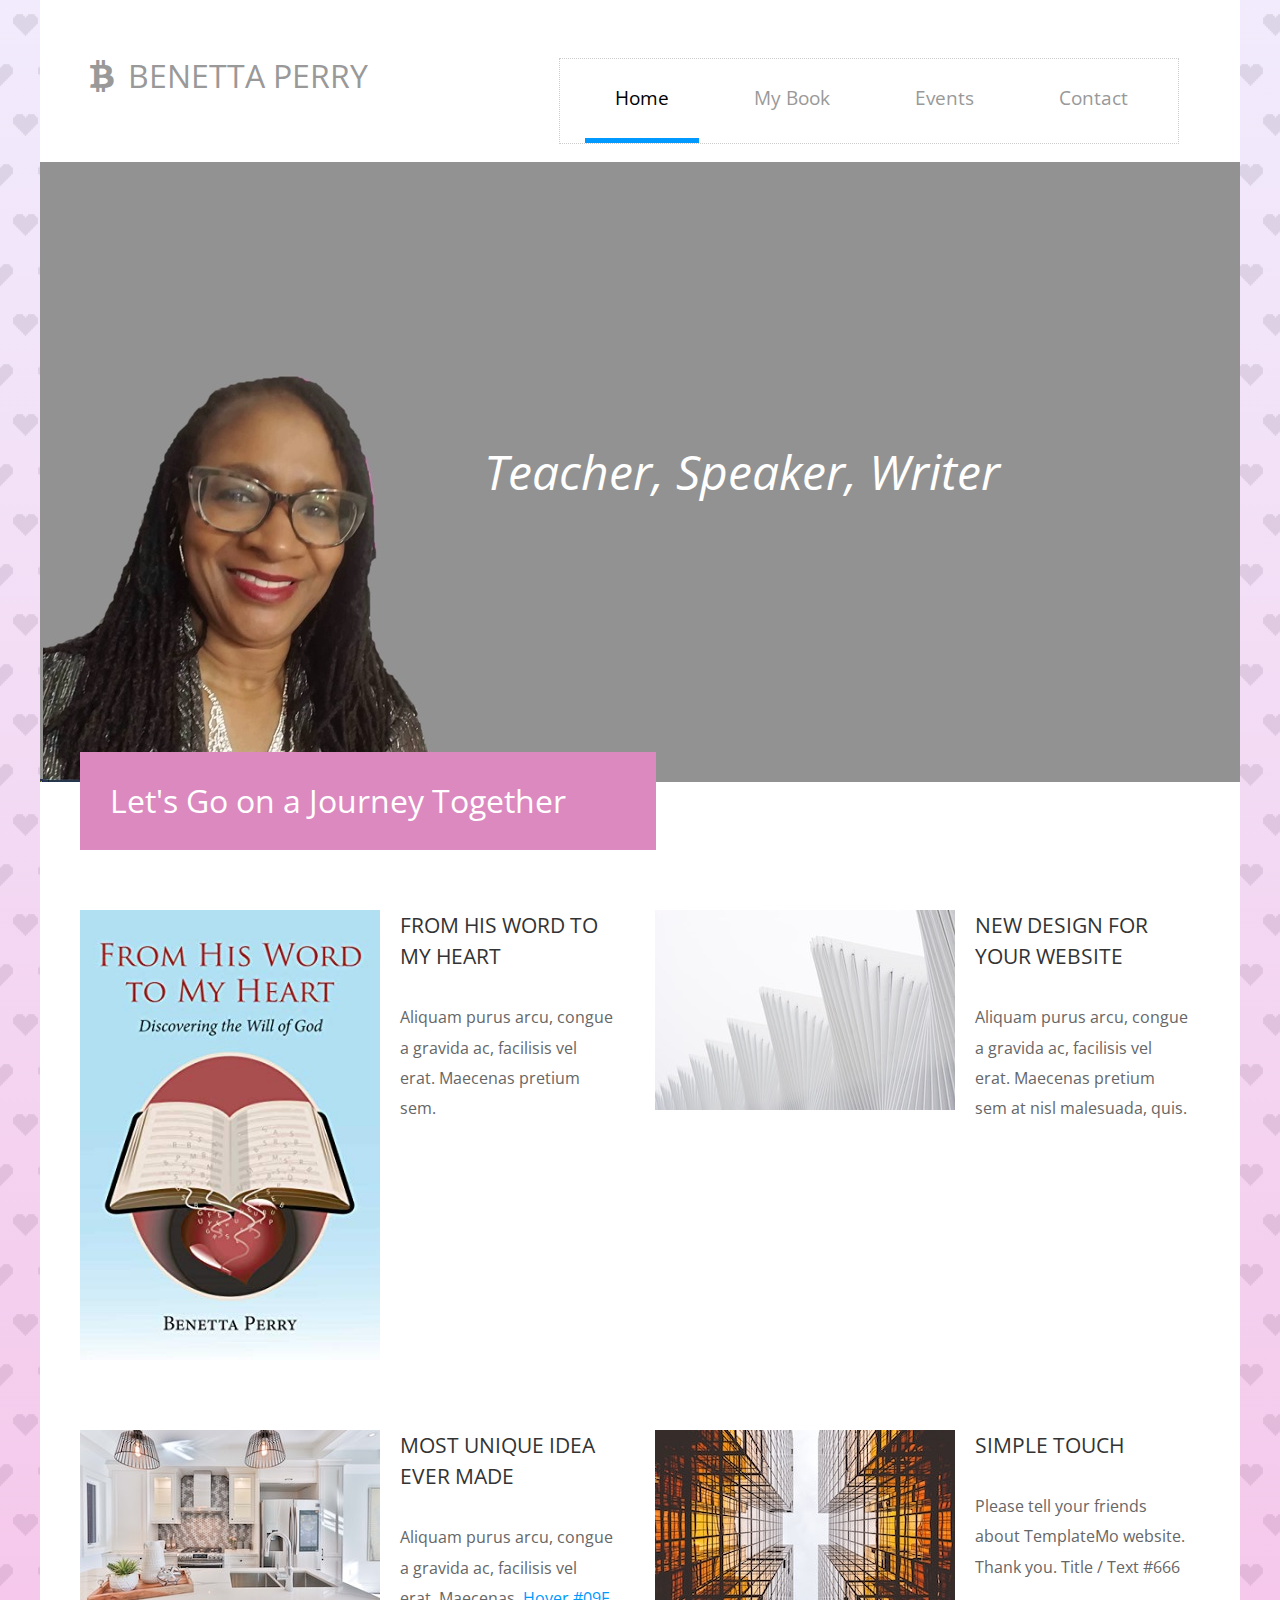
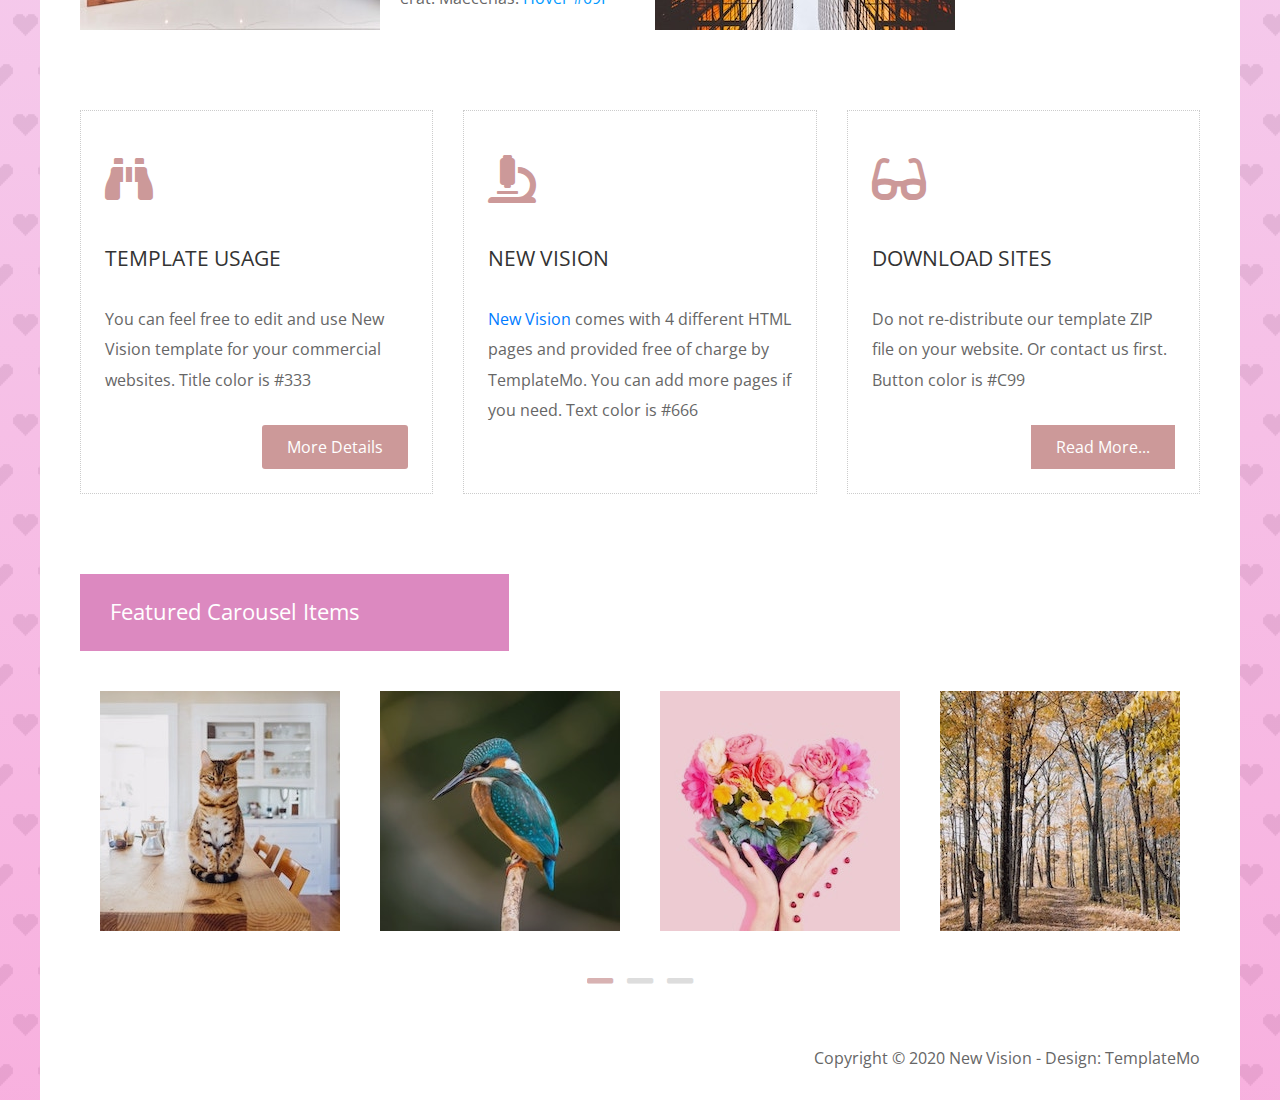
==== index.html @ 90dc1732 "major site overhaul" ====
<!DOCTYPE html>
<html lang="en">
<head>
    <meta charset="UTF-8">
    <meta name="viewport" content="width=device-width, initial-scale=1.0">
    <meta http-equiv="X-UA-Compatible" content="ie=edge">
    
    <title>Benetta Perry </title>
    
    <link href="https://fonts.googleapis.com/css?family=Open+Sans:400,800" rel="stylesheet" /> <!-- https://fonts.google.com/specimen/Open+Sans?selection.family=Open+Sans -->
    <link href="css/all.min.css" rel="stylesheet" /> <!-- https://fontawesome.com/ -->
    <link href="slick/slick.css" rel="stylesheet" /> <!-- https://kenwheeler.github.io/slick/ -->
    <link href="slick/slick-theme.css" rel="stylesheet" />
	<link href="css/bootstrap.min.css" rel="stylesheet" /> <!-- https://getbootstrap.com -->
    <link href="css/templatemo-new-vision.css" rel="stylesheet" />
    <link href="css/styles.css" rel="stylesheet" />
<!--

New Vision Template

https://templatemo.com/tm-542-new-vision

-->
</head>
<body>
    <!-- Page Header -->
    <div class="container-fluid">
        <div class="tm-site-header">
            <div class="row">
                <div class="col-12 tm-site-header-col">
                    <div class="tm-site-header-left">
                        <i class="fab fa-btc fa-2x tm-site-icon"></i>
                        <h1 class="tm-site-name">Benetta Perry</h1>
                    </div>
                    <div class="tm-site-header-right tm-menu-container-outer">
                        
                        <!--Navbar-->
                        <nav class="navbar navbar-expand-lg">
                        
                          <!-- Collapse button -->
                          <button class="navbar-toggler toggler-example" type="button" data-toggle="collapse" data-target="#navbarSupportedContent1"
                            aria-controls="navbarSupportedContent1" aria-expanded="false" aria-label="Toggle navigation"><span class="dark-blue-text"><i
                                class="fas fa-bars fa-1x"></i></span></button>
                        
                          <!-- Collapsible content -->
                          <div class="collapse navbar-collapse tm-nav" id="navbarSupportedContent1">
                        
                            <!-- Links -->
                            <ul class="navbar-nav mr-auto">
                              <li class="nav-item active">
                                <a class="nav-link tm-nav-link" href="#">Home <span class="sr-only">(current)</span></a>
                              </li>
                              <li class="nav-item">
                                <a class="nav-link tm-nav-link" href="company.html">My Book</a>
                              </li>
                              <li class="nav-item">
                                <a class="nav-link tm-nav-link" href="services.html">Events</a>
                              </li>
                              <li class="nav-item">
                                <a class="nav-link tm-nav-link" href="contact.html">Contact</a>
                              </li>
                            </ul>
                            <!-- Links -->
                        
                          </div>
                          <!-- Collapsible content -->
                        
                        </nav>
                        <!--/.Navbar-->
                    </div>
                </div>
            </div>
        </div>
        
        <div class="row">
            <div class="col-12">
                <div class="tm-main-bg hero">
                    <span class="hero-text">
                        Teacher, Speaker, Writer</span></div>        
            </div>
        </div>
        
        <!-- Main -->
        <main>
            <!-- Welcome section -->
            <section class="tm-welcome">
                <div class="row">
                    <div class="col-12">
                        <h2 class="tm-section-header tm-header-floating">Let's Go on a Journey Together</h2>         
                    </div>
                </div>
                
                <div class="row tm-welcome-row">
                    <article class="col-lg-6 tm-media">
                        <img src="BPbookImage.jpg" alt="Welcome image" class="img-fluid tm-media-img" />
                        <div class="tm-media-body">
                            <a href="#" class="tm-article-link"><h3 class="tm-article-title text-uppercase">
                                From His Word to My Heart</h3></a>
                            <p>Aliquam purus arcu, congue a gravida ac, facilisis vel erat. Maecenas pretium sem.</p>
                        </div>
                    </article>
                    <article class="col-lg-6 tm-media">
                        <img src="img/img-3x2-02.jpg" alt="Welcome image" class="img-fluid tm-media-img" />
                        <div class="tm-media-body">
                            <a href="#" class="tm-article-link"><h3 class="tm-article-title text-uppercase">New Design for your website</h3></a>
                            <p>Aliquam purus arcu, congue a gravida ac, facilisis vel erat. Maecenas pretium sem at nisl malesuada, quis.</p>
                        </div>
                    </article>
                    <article class="col-lg-6 tm-media">
                        <img src="img/img-3x2-03.jpg" alt="Welcome image" class="img-fluid tm-media-img" />
                        <div class="tm-media-body">
                            <a href="#" class="tm-article-link"><h3 class="tm-article-title text-uppercase">Most unique idea ever made</h3></a>
                            <p>Aliquam purus arcu, congue a gravida ac, facilisis vel erat. Maecenas. <span class="tm-hover-color">Hover #09F</span></p>
                        </div>
                    </article>
                    <article class="col-lg-6 tm-media">
                        <img src="img/img-3x2-04.jpg" alt="Welcome image" class="img-fluid tm-media-img" />
                        <div class="tm-media-body">
                            <a href="#" class="tm-article-link"><h3 class="tm-article-title text-uppercase">Simple touch</h3></a>
                            <p>Please tell your friends about TemplateMo website. Thank you. Title / Text #666</p>
                        </div>
                    </article>
                </div>
                
                <div class="row tm-welcome-row-2">
                    <div class="col-lg-4 tm-dotted-box-container">
                        <article class="tm-dotted-box">
                            <i class="fas fa-3x fa-binoculars tm-article-icon"></i>
                            <h3 class="tm-article-title">Template Usage</h3>
                            <p class="tm-article-text">You can feel free to edit and use New Vision template for your commercial websites. Title color is #333</p>
                            <a class="tm-btn tm-btn-rounded tm-article-link" href="#">More Details</a>
                        </article>    
                    </div>
                    <div class="col-lg-4 tm-dotted-box-container">
                        <article class="tm-dotted-box">
                            <i class="fas fa-3x fa-microscope tm-article-icon"></i>
                            <h3 class="tm-article-title">New Vision</h3>
                            <p class="tm-article-text"><a rel="nofollow" target="_parent" href="https://templatemo.com/tm-542-new-vision">New Vision</a> comes with 4 different HTML pages and provided free of charge by TemplateMo. You can add more pages if you need. Text color is #666</p>
                        </article>    
                    </div>
                    <div class="col-lg-4 tm-dotted-box-container">
                        <article class="tm-dotted-box">
                            <i class="fas fa-3x fa-glasses tm-article-icon"></i>
                            <h3 class="tm-article-title">Download Sites</h3>
                            <p class="tm-article-text">Do not re-distribute our template ZIP file on your website. Or contact us first. Button color is #C99</p>
                            <a class="tm-btn tm-article-link" href="#">Read More...</a>
                        </article>
                    </div>
                </div>
            </section>
            
            <!-- Featured -->
            <section class="tm-featured">
                <div class="row">
                    <div class="col-12">
                        <h2 class="tm-section-header tm-section-header-small">Featured Carousel Items</h2>        
                    </div>
                </div>
                
                <!-- Carousel -->
                <div class="grid tm-carousel">
                    <figure class="effect-honey">
                        <img src="img/gallery-item-01.jpg" alt="Featured Item">
                        <figcaption>
                            <h4><i><span>Best</span> HTML Template</i></h4>
                        </figcaption>
                    </figure>
                    <figure class="effect-honey">
                        <img src="img/gallery-item-02.jpg" alt="Featured Item">
                        <figcaption>
                            <h4><i><span>Top</span> CSS Theme</i></h4>
                        </figcaption>
                    </figure>
                    <figure class="effect-honey">
                        <img src="img/gallery-item-03.jpg" alt="Featured Item">
                        <figcaption>
                            <h4><i><span>Best</span> HTML Template</i></h4>
                        </figcaption>
                    </figure>
                    <figure class="effect-honey">
                        <img src="img/gallery-item-04.jpg" alt="Featured Item">
                        <figcaption>
                            <h4><i><span>Great</span> Web Theme</i></h4>
                        </figcaption>
                    </figure>
                    <figure class="effect-honey">
                        <img src="img/gallery-item-05.jpg" alt="Featured Item">
                        <figcaption>
                            <h4><i><span>Best</span> HTML Collection</i></h4>
                        </figcaption>
                    </figure>
                    <figure class="effect-honey">
                        <img src="img/gallery-item-06.jpg" alt="Featured Item">
                        <figcaption>
                            <h4><i><span>Max</span> CSS Layout</i></h4>
                        </figcaption>
                    </figure>
                    <figure class="effect-honey">
                        <img src="img/gallery-item-07.jpg" alt="Featured Item">
                        <figcaption>
                            <h4><i><span>Best</span> HTML Layout</i></h4>
                        </figcaption>
                    </figure>
                    <figure class="effect-honey">
                        <img src="img/gallery-item-08.jpg" alt="Featured Item">
                        <figcaption>
                            <h4><i><span>Best</span> CSS Template</i></h4>
                        </figcaption>
                    </figure>
                </div>
            </section>
            
            <footer>
                Copyright &copy; 2020 New Vision - Design: <a href="https://templatemo.com">TemplateMo</a>
            </footer>
            
        </main>
    </div>
    <script src="js/jquery-3.4.1.min.js"></script>
    <script src="slick/slick.min.js"></script>
    <script src="js/bootstrap.min.js"></script>
    <script src="js/templatemo-script.js"></script>
</body>
</html>
---- css/templatemo-new-vision.css ----
/*

New Vision Template

https://templatemo.com/tm-542-new-vision



    COLORS
    
    Title: #333 (Dark Gray)
    Text: #666 (Gray)
    Hover: #09F (Blue)
    Button: #C99 (Pink)
    
*/

ul, h1, h2, h3, h4, p, figure {
    padding: 0;
    margin: 0;
}

body {
  font-family: 'Open Sans', Arial, sans-serif;
  font-size: 16px;
  background: linear-gradient(rgba(120, 63, 232, 0.1), rgba(234, 30, 162, 0.35)), url(pixel-heart.png);
  overflow-x: hidden;
}

a { 
    transition: all 0.3s ease; 
    text-decoration: none;
}

a:hover { text-decoration: none; }
button:focus { outline: none; }

h1, h2, h3 {
    color: #333;
    font-weight: 400;
}

p {
    color: #666;
    line-height: 1.9;
}

.tm-color-primary { color: #09F; }

.navbar-toggler {
    padding: 10px 15px;
    border-color: #d4d4d4;
}

.container-fluid {
    max-width: 1200px;
    background-color: white;
    padding-left: 40px;
    padding-right: 40px;
}

@media (max-width: 992px) {
    .container-fluid {
        padding-left: 15px;
        padding-right: 15px;
    }
}

.tm-site-header { padding-top: 50px; }

@media (max-width: 992px) {
    .tm-site-header {
        padding-top: 30px;
        padding-bottom: 30px;
    }
}

.tm-site-header-col {
    display: flex;
    justify-content: space-between;
}

.tm-site-icon { padding: 10px; color: #999; }

.tm-site-name {
    display: inline-block;
    text-transform: uppercase;
    font-size: 2rem;
    color: #999;
}

.tm-main-bg {
    background: url(mompic4.jpg);
    background-color: #808080db;
    background-repeat: no-repeat;
    background-position: left bottom;
    height: 800px;
    min-height: 500px;
    margin-left: -40px;
    margin-right: -40px;
}

.tm-about-bg { background-image: url(../img/new-vision-02.jpg); }
.tm-services-bg { background-image: url(../img/new-vision-03.jpg); }
.tm-contact-bg { background-image: url(../img/new-vision-04.jpg); }

@media (max-width: 992px) {
    .tm-contact-bg { background-position: 80% top; }
}

nav > ul > li { list-style: none; }

.tm-nav {
    border: 1px dotted #ccc;
    margin: 0 5px 10px;
}

.tm-nav > ul {
    display: flex;
    flex-direction: row;
    padding-right: 20px;
}

@media (max-width: 992px) {
    .tm-nav > ul {
        flex-direction: column;
        padding-right: 0;
    }
}

.tm-nav-link {
    font-size: 1.2rem;
    text-decoration: none;
    color: #999;
    display: inline-block;
    padding: 25px 30px;
    margin-left: 25px;
    border-bottom: 5px solid transparent;
}

@media (min-width: 1080px) {
    .navbar-expand-lg .navbar-nav .nav-link {
        padding-right: 30px;
        padding-left: 30px;
    }    
}

.nav-item .tm-nav-link:hover,
.nav-item.active .tm-nav-link {
    color: #000;
    border-bottom: 5px solid #09F;
    border-left: none;
}

@media (max-width: 992px) {
    .navbar-nav .tm-nav-link {
        margin-left: 0;
        margin-bottom: 10px;
        width: 100%;
        display: block;
        padding: 10px 20px;
    }
    
    .nav-item .tm-nav-link {
        border-left: 5px solid transparent;
        border-bottom: none;
    }
    
    .nav-item .tm-nav-link:hover, 
    .nav-item.active .tm-nav-link {
        border-left: 5px solid #09F;
        border-bottom: none;
    }
}

.tm-mobile-menu { display: none; }

.tm-mobile-menu.active.focus, 
.tm-mobile-menu.active:focus,
.tm-mobile-menu.focus, 
.tm-mobile-menu:active.focus, 
.tm-mobile-menu:active:focus, 
.tm-mobile-menu:focus {
  outline: none;
  box-shadow: none;
  background-color: white;
}

.tm-menu-container-outer {
    display: flex;
    justify-content: flex-end;
}

.tm-menu-container {
    display: inline-block;
    margin-right: -20px;
}

@media (max-width: 992px) {
    .tm-menu-container {
        position: absolute;
        right: 30px;
        top: 0;
    }
    
    .tm-mobile-menu {
        display: block;
        padding: 10px 15px;
        border-radius: 3px;
        background-color: transparent;
    }
    
    .tm-nav {
        height: 0;
        transition: all 0.3s ease;
        position: absolute;
        right: 0;
        top: 44px;
        z-index: 1000;
        background-color: white;
        margin: 0;
        min-width: 180px;
    }
    
    .tm-nav.show { height: auto; }
    
    #navbarSupportedContent1 {
        position: absolute;
        top: 50px;
        right: 0px;
        z-index: 1000;
        background-color: white;
    }
}

.tm-section-header {
    display: inline-block;
    background-color: rgb(220, 137, 192);
    color: white;
    padding: 30px 90px 30px 30px;
    margin: 0;
}

@media (max-width: 500px) {
    .tm-section-header { padding: 20px; }
}

.tm-section-header-small {
    font-size: 1.4rem;
    padding: 25px 150px 25px 30px;
}

.tm-header-floating {
    position: absolute;
    z-index: 100;
    top: -30px;
}

.tm-welcome-row {
    margin-top: 128px;
    margin-bottom: 10px;
}

.tm-welcome-row-2 { margin-bottom: 45px; }

.tm-article-link:hover .tm-article-title { color: #09F; }
.tm-hover-color { color: #09F; }

.tm-article-title {
    margin-bottom: 30px;
    transition: all 0.3s ease;
}

.tm-media {
    display: flex;
    align-items: flex-start;
    margin-bottom: 70px;
}

.tm-media-v-center { align-items: center; }

.tm-media-img {
    margin-right: 20px;
    width: 55%;
    max-width: 300px;
}

.tm-media-body {
    margin-right: 10px;
    width: 45%;
}

@media (max-width: 992px) {
    .tm-media-body { width: auto; }
}

@media (max-width: 480px) {
    .tm-media { flex-direction: column; }
    .tm-media-img { width: auto; }
    
    .tm-media-body {
        max-width: 300px;
        margin-right: 0;
        margin-top: 20px;
    }
}

.tm-dotted-box-container { margin-bottom: 35px; }

.tm-dotted-box {
    display: flex;
    flex-direction: column;
    border: 1px dotted #ccc;
    padding: 24px;
    height: 100%;
}

.tm-article-icon {
    color: #C99;
    margin-top: 20px;
    margin-bottom: 40px;
}

.tm-article-title {
    font-size: 1.3rem;
    text-transform: uppercase;
    line-height: 1.5;
}

.tm-article-title,
.tm-article-text {
    margin-bottom: 30px;
}

.tm-article-link { align-self: flex-end; }

.tm-btn {
    background-color: #C99;
    color: white;
    padding: 10px 25px;
}

.tm-btn:hover,
.tm-btn:focus {
    background-color: #924141;
    text-decoration: none;
    color: white;
}

.tm-btn-rounded { border-radius: 3px; }

.tm-carousel {
    padding-top: 40px;
    padding-bottom: 35px;
    margin-left: auto;
    margin-right: auto;
}

@media (max-width: 992px) {
    .tm-carousel { max-width: 800px; }
}

@media (max-width: 420px) {
    .tm-carousel { max-width: 240px; }
}

.tm-featured { margin-bottom: 50px; }
.slick-dots li { width: 30px; }
.slick-dots li button { width: 30px; }

.slick-dots li button:before {
    font-family: "Font Awesome 5 Free";
    font-size: 30px;
    font-weight: 900;
    content: "\f068";
    color: #ddd;
    opacity: 1;
    width: 30px;
    transition: all 0.3s ease;
}

.slick-dots li button:hover:before, 
.slick-dots li button:focus:before,
.slick-dots li.slick-active button:before {
    color: #C99;
}

footer {
    color: #666;
    padding-top: 30px;
    padding-bottom: 30px;
    text-align: right;
}

footer a { color: #666; }

footer a:hover {
    color: #09F;
    text-decoration: none;
}

/* Hover Effect */
/* Common style */
.grid figure {
  position: relative;
  float: left;
  overflow: hidden;
  margin-left: 20px;
  margin-right: 20px;
  background: #3085a3;
  text-align: center;
  cursor: pointer;
}

@media (max-width: 768px) {
    .grid figure {
        margin-left: 10px;
        margin-right: 10px;
    }
}

.grid figure img {
  position: relative;
  display: block;
  min-height: 100%;
  max-width: 100%;
  opacity: 0.8;
}

.grid figure figcaption {
  padding: 2em;
  color: #fff;
  text-transform: uppercase;
  font-size: 1.25em;
  -webkit-backface-visibility: hidden;
  backface-visibility: hidden;
}

.grid figure figcaption::before,
.grid figure figcaption::after {
  pointer-events: none;
}

.grid figure figcaption,
.grid figure figcaption > a {
  position: absolute;
  top: 0;
  left: 0;
  width: 100%;
  height: 100%;
}

/* Anchor will cover the whole item by default */
/* For some effects it will show as a button */
.grid figure figcaption > a {
  z-index: 1000;
  text-indent: 200%;
  white-space: nowrap;
  font-size: 0;
  opacity: 0;
}

.grid figure h4 {
  word-spacing: -0.15em;
  font-weight: 300;
}

.grid figure h4 span { font-weight: 800; }

.grid figure h4,
.grid figure p {
  margin: 10px 0 0;
}

.grid figure p {
  letter-spacing: 1px;
  font-size: 68.5%;
}

/*---------------*/
/***** Honey *****/
/*---------------*/

figure.effect-honey {
  background: #4a3753;
  max-width: 240px;
}

figure.effect-honey img {
  opacity: 0.9;
  -webkit-transition: opacity 0.35s;
  transition: opacity 0.35s;
}

figure.effect-honey:hover img { opacity: 0.5; }

figure.effect-honey figcaption::before {
  position: absolute;
  bottom: 0;
  left: 0;
  width: 100%;
  height: 10px;
  background: #3496d8;
  content: "";
  -webkit-transform: translate3d(0, 10px, 0);
  transform: translate3d(0, 10px, 0);
}

figure.effect-honey h4 {
  position: absolute;
  bottom: 0;
  left: 0;
  padding: 1em 1.5em;
  width: 100%;
  text-align: left;
  -webkit-transform: translate3d(0, -30px, 0);
  transform: translate3d(0, -30px, 0);
}

figure.effect-honey h4 i {
  font-style: normal;
  opacity: 0;
  -webkit-transition: opacity 0.35s, -webkit-transform 0.35s;
  transition: opacity 0.35s, transform 0.35s;
  -webkit-transform: translate3d(0, -30px, 0);
  transform: translate3d(0, -30px, 0);
}

figure.effect-honey figcaption::before,
figure.effect-honey h4 {
  -webkit-transition: -webkit-transform 0.35s;
  transition: transform 0.35s;
}

figure.effect-honey:hover figcaption::before,
figure.effect-honey:hover h4,
figure.effect-honey:hover h4 i {
  opacity: 1;
  -webkit-transform: translate3d(0, 0, 0);
  transform: translate3d(0, 0, 0);
}

/* Our Company */
.tm-about { max-width: 975px; }

.tm-about-icon {
    color: #09F;
    min-width: 235px;
    display: flex;
    justify-content: center;
}

@media (max-width: 600px) {
    .tm-about-icon {
        padding-bottom: 50px;
        margin-left: auto;
        margin-right: auto;
        min-width: 160px;
    }
}

.tm-about-1 {
    padding: 30px;
    max-width: 540px;
}

/*---------------*/
/***** Zoe *****/
/*---------------*/

.grid figure.effect-zoe { background: transparent; }

figure.effect-zoe figcaption {
	top: auto;
	bottom: 0;
	padding: 15px 15px 0;
	height: 5em;
	background: rgba(255,255,255,0.7);
	color: #3c4a50;
	-webkit-transition: -webkit-transform 0.35s;
	transition: transform 0.35s;
	-webkit-transform: translate3d(0,100%,0);
	transform: translate3d(0,100%,0);
}

figure.effect-zoe p.icon-links a {
	color: #3c4a50;
	font-size: 1.4em;
	padding: 5px 10px;
}

figure.effect-zoe:hover p.icon-links a:hover,
figure.effect-zoe:hover p.icon-links a:focus {
	color: #09F;
}

figure.effect-zoe p.description {
	position: absolute;
	bottom: 8em;
	padding: 2em;
	color: #fff;
	text-transform: none;
	font-size: 90%;
	opacity: 0;
	-webkit-transition: opacity 0.35s;
	transition: opacity 0.35s;
	-webkit-backface-visibility: hidden; /* Fix for Chrome 37.0.2062.120 (Mac) */
}

figure.effect-zoe h2,
figure.effect-zoe p.icon-links a {
	-webkit-transition: all 0.35s;
	transition: all 0.35s;
	-webkit-transform: translate3d(0,200%,0);
	transform: translate3d(0,200%,0);
}

figure.effect-zoe p.icon-links a span::before {
	display: inline-block;
	padding: 8px 10px;
	font-family: 'feathericons';
	speak: none;
	-webkit-font-smoothing: antialiased;
	-moz-osx-font-smoothing: grayscale;
}

.icon-eye::before { content: '\e000'; }
.icon-paper-clip::before { content: '\e001'; }
.icon-heart::before { content: '\e024'; }
figure.effect-zoe h2 { font-size: 1.2rem; }
figure.effect-zoe:hover p.description { opacity: 1; }

figure.effect-zoe:hover figcaption,
figure.effect-zoe:hover h2,
figure.effect-zoe:hover p.icon-links a {
	-webkit-transform: translate3d(0,0,0);
	transform: translate3d(0,0,0);
}

figure.effect-zoe:hover h2 {
	-webkit-transition-delay: 0.05s;
	transition-delay: 0.05s;
}

figure.effect-zoe:hover p.icon-links a:nth-child(3) {
	-webkit-transition-delay: 0.1s;
	transition-delay: 0.1s;
}

figure.effect-zoe:hover p.icon-links a:nth-child(2) {
	-webkit-transition-delay: 0.15s;
	transition-delay: 0.15s;
}

figure.effect-zoe:hover p.icon-links a:first-child {
	-webkit-transition-delay: 0.2s;
	transition-delay: 0.2s;
}

.tm-services {
    max-width: 1080px;
    margin-left: auto;
    margin-right: auto;
    margin-bottom: 20px;
}

@media (max-width: 768px) {
    .tm-services { max-width: 510px; }
}

.tm-services-img {
    max-width: 240px;
    margin: 0 auto 40px;
}

.tm-service-description {
    font-size: 1.1rem;
    color: #09F;
    text-align: center;
    margin-top: 20px;
}

.tm-solid-border {
    border: 1px solid #CCCDCE;
    padding: 40px;
}

.tm-service-icon {
    text-align: center;
    min-width: 125px;
    margin-right: 15px;
    color: #09F;
}

.tm-approach-row {
    max-width: 1082px;
    margin-left: auto;
    margin-right: auto;
    margin-bottom: 30px;
}

.tm-approach-box {
    margin-left: 12px;
    margin-right: 12px;
}

@media (max-width: 992px) {
    .tm-approach-box {
        margin-left: auto;
        margin-right: auto;
    }
}

.tm-media-2 { margin-bottom: 54px; }

@media (max-width: 992px) {
    .tm-media-2 { margin-bottom: 30px; }
}

@media (max-width: 880px) and (min-width: 768px) {
    .tm-media-2 { flex-direction: column; }
    .tm-service-icon { margin-bottom: 30px; }
}

@media (max-width: 480px) {
    .tm-service-icon {
        margin-right: 0;
        margin-bottom: 30px;
    }
}

.tm-partners {
    max-width: 1020px;
    margin-top: 30px;
}

.tm-partners img {
    margin-left: 10px;
    margin-right: 10px;
}

.tm-partner-text {
    margin-top: 40px;
    max-width: 830px;
}

.form-group { margin-bottom: 40px; }

.tm-btn-primary {
    color: white;
    background-color: #C99;
    font-size: 1.2rem;
    padding: 12px 30px;
}

.tm-btn-primary:hover,
.tm-btn-primary:focus {
    color: white;
    background-color: #a64b4b;
}

.tm-link { color: #666; }
.tm-contact-box { padding: 65px; }

.mapouter{
    position:relative;
    text-align:right;
    height:440px;
    padding-left: 60px;
    padding-right: 60px;
    width:100%;
}

.gmap_canvas {
    overflow:hidden;
    background:none!important;
    height:440px;
    width:100%;
}

.tm-ul-hyphen li {
    list-style-type: none;
    line-height: 1.9;
    color: #666;
}

.tm-ul-hyphen li:before {
    content: '-';
    margin-right: 5px;
}

.tm-contact-l,
.tm-contact-r {
    padding-left: 75px;
    padding-right: 75px;
}

@media (max-width: 992px) {
    .mapouter,
    .tm-contact-l,
    .tm-contact-r,
    .tm-contact-box {
        padding-left: 30px;
        padding-right: 30px;
    }
}

@media (max-width: 768px) {
    .tm-contact-r { margin-top: 50px; }
    
    .mapouter,
    .tm-contact-l,
    .tm-contact-r,
    .tm-contact-box {
        padding-left: 20px;
        padding-right: 20px;
    }
}
---- css/styles.css ----
.hero-text {
    color: white;
    font-size: 3rem;
    padding: 2em 5em 2em 2em;
    font-style: italic;
}
.hero {
    display: flex;
    justify-content: flex-end;
    align-items: center;
}
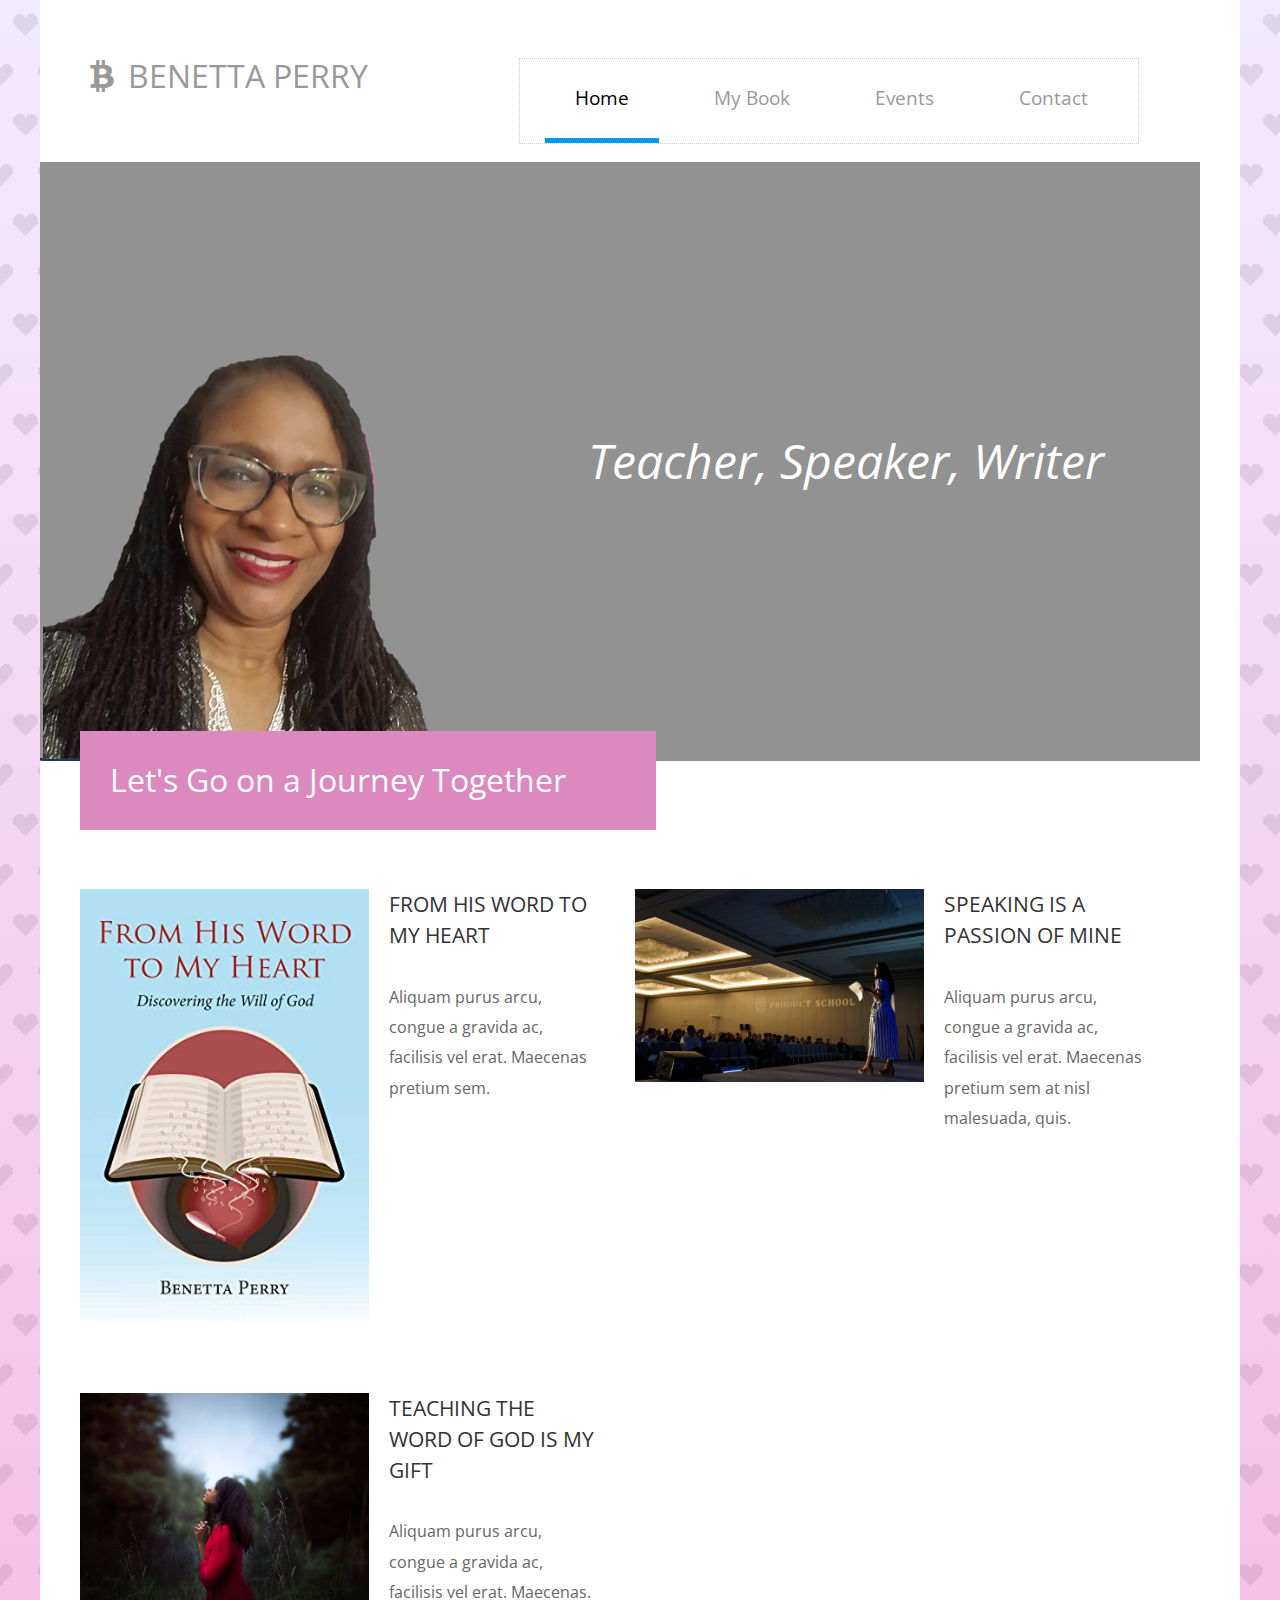
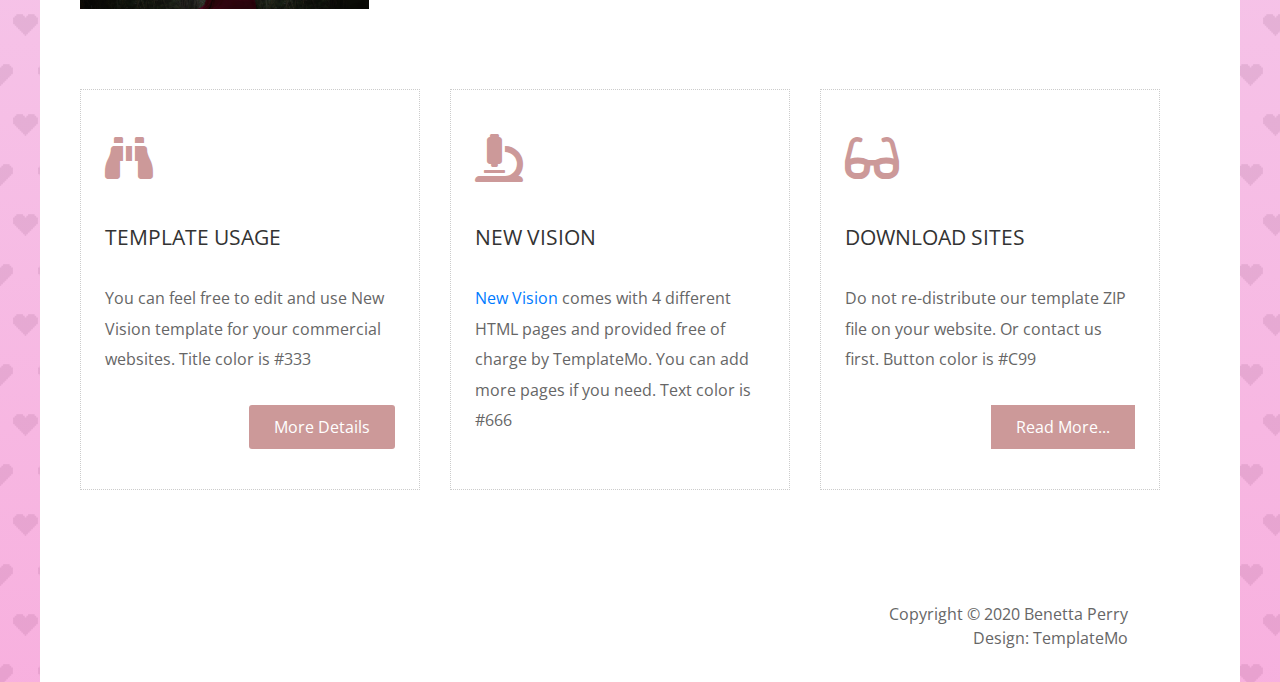
==== commit 9c8bdbe1: "Updated home page styles" ====
--- a/index.html
+++ b/index.html
@@ -100,24 +100,20 @@
                         </div>
                     </article>
                     <article class="col-lg-6 tm-media">
-                        <img src="img/img-3x2-02.jpg" alt="Welcome image" class="img-fluid tm-media-img" />
+                        <img src="img/woman-teaching.jpg" alt="Woman teaching" class="img-fluid tm-media-img" />
                         <div class="tm-media-body">
-                            <a href="#" class="tm-article-link"><h3 class="tm-article-title text-uppercase">New Design for your website</h3></a>
+                            <a href="#" class="tm-article-link"><h3 class="tm-article-title text-uppercase">
+                                Speaking is a passion of mine</h3></a>
                             <p>Aliquam purus arcu, congue a gravida ac, facilisis vel erat. Maecenas pretium sem at nisl malesuada, quis.</p>
                         </div>
                     </article>
                     <article class="col-lg-6 tm-media">
-                        <img src="img/img-3x2-03.jpg" alt="Welcome image" class="img-fluid tm-media-img" />
+                        <img src="img/womanPraying.jpg" alt="Woman praying" class="img-fluid tm-media-img" />
                         <div class="tm-media-body">
-                            <a href="#" class="tm-article-link"><h3 class="tm-article-title text-uppercase">Most unique idea ever made</h3></a>
-                            <p>Aliquam purus arcu, congue a gravida ac, facilisis vel erat. Maecenas. <span class="tm-hover-color">Hover #09F</span></p>
-                        </div>
-                    </article>
-                    <article class="col-lg-6 tm-media">
-                        <img src="img/img-3x2-04.jpg" alt="Welcome image" class="img-fluid tm-media-img" />
-                        <div class="tm-media-body">
-                            <a href="#" class="tm-article-link"><h3 class="tm-article-title text-uppercase">Simple touch</h3></a>
-                            <p>Please tell your friends about TemplateMo website. Thank you. Title / Text #666</p>
+                            <a href="#" class="tm-article-link"><h3 class="tm-article-title text-uppercase">
+                                Teaching the Word of God is my gift</h3></a>
+                            <p>Aliquam purus arcu, congue a gravida ac, facilisis vel erat. 
+                                Maecenas. </p>
                         </div>
                     </article>
                 </div>
@@ -148,70 +144,9 @@
                     </div>
                 </div>
             </section>
-            
-            <!-- Featured -->
-            <section class="tm-featured">
-                <div class="row">
-                    <div class="col-12">
-                        <h2 class="tm-section-header tm-section-header-small">Featured Carousel Items</h2>        
-                    </div>
-                </div>
-                
-                <!-- Carousel -->
-                <div class="grid tm-carousel">
-                    <figure class="effect-honey">
-                        <img src="img/gallery-item-01.jpg" alt="Featured Item">
-                        <figcaption>
-                            <h4><i><span>Best</span> HTML Template</i></h4>
-                        </figcaption>
-                    </figure>
-                    <figure class="effect-honey">
-                        <img src="img/gallery-item-02.jpg" alt="Featured Item">
-                        <figcaption>
-                            <h4><i><span>Top</span> CSS Theme</i></h4>
-                        </figcaption>
-                    </figure>
-                    <figure class="effect-honey">
-                        <img src="img/gallery-item-03.jpg" alt="Featured Item">
-                        <figcaption>
-                            <h4><i><span>Best</span> HTML Template</i></h4>
-                        </figcaption>
-                    </figure>
-                    <figure class="effect-honey">
-                        <img src="img/gallery-item-04.jpg" alt="Featured Item">
-                        <figcaption>
-                            <h4><i><span>Great</span> Web Theme</i></h4>
-                        </figcaption>
-                    </figure>
-                    <figure class="effect-honey">
-                        <img src="img/gallery-item-05.jpg" alt="Featured Item">
-                        <figcaption>
-                            <h4><i><span>Best</span> HTML Collection</i></h4>
-                        </figcaption>
-                    </figure>
-                    <figure class="effect-honey">
-                        <img src="img/gallery-item-06.jpg" alt="Featured Item">
-                        <figcaption>
-                            <h4><i><span>Max</span> CSS Layout</i></h4>
-                        </figcaption>
-                    </figure>
-                    <figure class="effect-honey">
-                        <img src="img/gallery-item-07.jpg" alt="Featured Item">
-                        <figcaption>
-                            <h4><i><span>Best</span> HTML Layout</i></h4>
-                        </figcaption>
-                    </figure>
-                    <figure class="effect-honey">
-                        <img src="img/gallery-item-08.jpg" alt="Featured Item">
-                        <figcaption>
-                            <h4><i><span>Best</span> CSS Template</i></h4>
-                        </figcaption>
-                    </figure>
-                </div>
-            </section>
-            
-            <footer>
-                Copyright &copy; 2020 New Vision - Design: <a href="https://templatemo.com">TemplateMo</a>
+            <footer class="footer">
+                Copyright &copy; 2020 Benetta Perry </br>
+                Design: <a href="https://templatemo.com">TemplateMo</a>
             </footer>
             
         </main>
--- a/css/styles.css
+++ b/css/styles.css
@@ -3,9 +3,38 @@
     font-size: 3rem;
     padding: 2em 5em 2em 2em;
     font-style: italic;
+    visibility: hidden;
 }
 .hero {
     display: flex;
     justify-content: flex-end;
     align-items: center;
+}
+.tm-site-name {
+    font-size: 1.3rem;
+}
+
+@media only screen and (min-width: 768px) {
+    .tm-site-name {
+        font-size: 2rem;
+    }
+    .hero-text {
+        visibility: visible;
+        padding: 0;
+        padding-right: 2em;
+        font-size: 2rem;
+    }
+    .footer {
+        padding: 2em;
+    }
+}
+@media only screen and (min-width: 1024px) {
+    .hero-text {
+        visibility: visible;
+        padding-right: 2em;
+        font-size: 3rem;
+    }
+    .container-fluid {
+        padding-right: 5em;
+    }
 }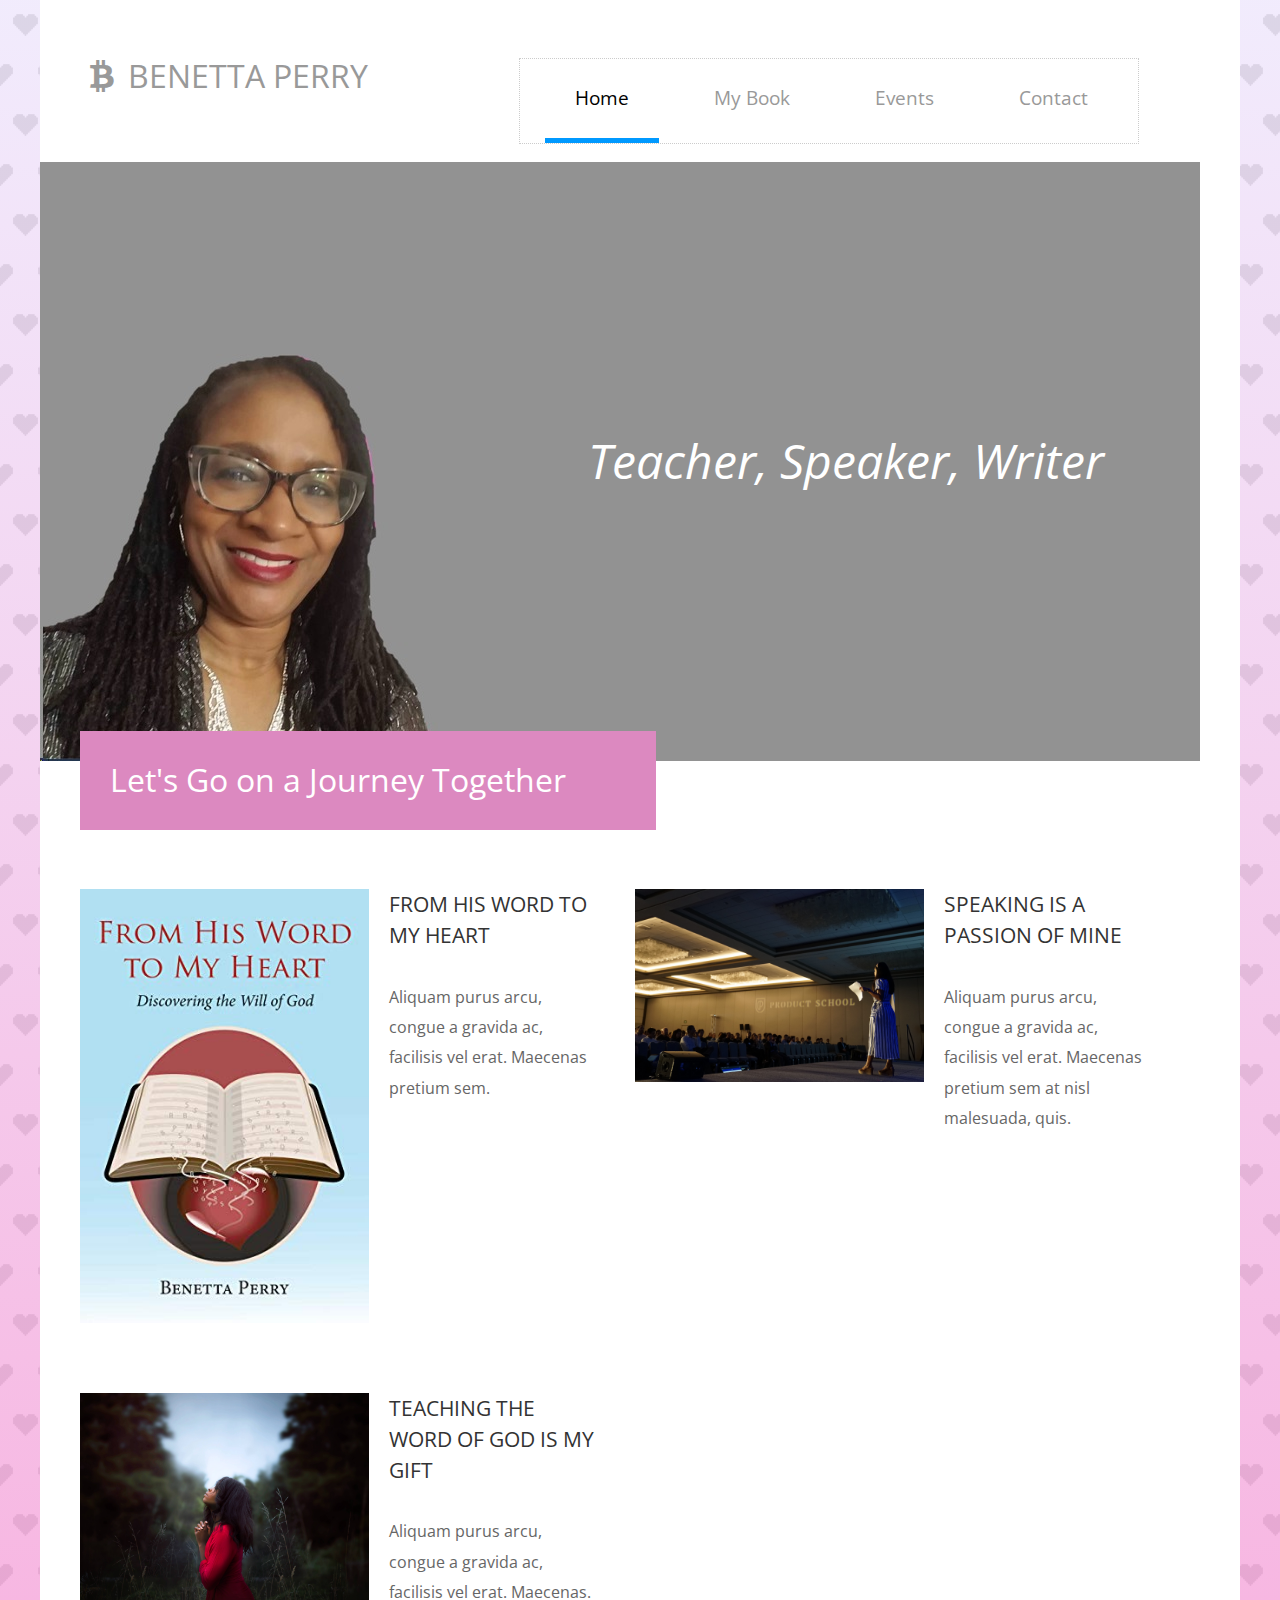
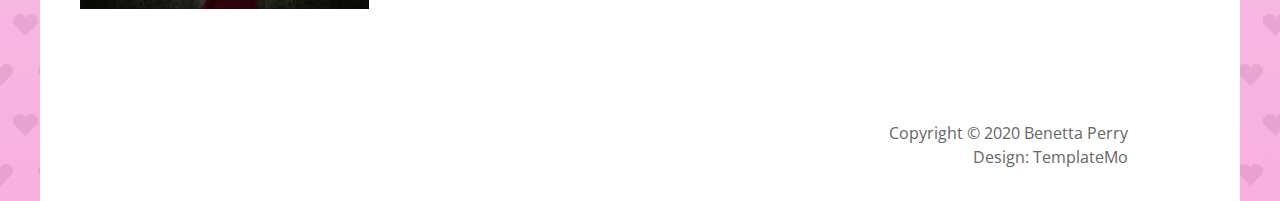
==== commit 3923c4b6: "Edited Contact, Events & My Book" ====
--- a/index.html
+++ b/index.html
@@ -118,31 +118,6 @@
                     </article>
                 </div>
                 
-                <div class="row tm-welcome-row-2">
-                    <div class="col-lg-4 tm-dotted-box-container">
-                        <article class="tm-dotted-box">
-                            <i class="fas fa-3x fa-binoculars tm-article-icon"></i>
-                            <h3 class="tm-article-title">Template Usage</h3>
-                            <p class="tm-article-text">You can feel free to edit and use New Vision template for your commercial websites. Title color is #333</p>
-                            <a class="tm-btn tm-btn-rounded tm-article-link" href="#">More Details</a>
-                        </article>    
-                    </div>
-                    <div class="col-lg-4 tm-dotted-box-container">
-                        <article class="tm-dotted-box">
-                            <i class="fas fa-3x fa-microscope tm-article-icon"></i>
-                            <h3 class="tm-article-title">New Vision</h3>
-                            <p class="tm-article-text"><a rel="nofollow" target="_parent" href="https://templatemo.com/tm-542-new-vision">New Vision</a> comes with 4 different HTML pages and provided free of charge by TemplateMo. You can add more pages if you need. Text color is #666</p>
-                        </article>    
-                    </div>
-                    <div class="col-lg-4 tm-dotted-box-container">
-                        <article class="tm-dotted-box">
-                            <i class="fas fa-3x fa-glasses tm-article-icon"></i>
-                            <h3 class="tm-article-title">Download Sites</h3>
-                            <p class="tm-article-text">Do not re-distribute our template ZIP file on your website. Or contact us first. Button color is #C99</p>
-                            <a class="tm-btn tm-article-link" href="#">Read More...</a>
-                        </article>
-                    </div>
-                </div>
             </section>
             <footer class="footer">
                 Copyright &copy; 2020 Benetta Perry </br>
--- a/css/templatemo-new-vision.css
+++ b/css/templatemo-new-vision.css
@@ -100,9 +100,17 @@
     margin-right: -40px;
 }
 
-.tm-about-bg { background-image: url(../img/new-vision-02.jpg); }
+.tm-about-bg { 
+    background-image: url(paperheart.jpg); 
+    background-size: contain;
+    background-position: center;
+    border: 2px solid blue;
+}
 .tm-services-bg { background-image: url(../img/new-vision-03.jpg); }
-.tm-contact-bg { background-image: url(../img/new-vision-04.jpg); }
+.tm-contact-bg { 
+    background-image: url(contact.jpg); 
+    background-size: cover;}
+    /*photo credit: Photo by Melinda Gimpel on Unsplash*/
 
 @media (max-width: 992px) {
     .tm-contact-bg { background-position: 80% top; }
--- a/css/styles.css
+++ b/css/styles.css
@@ -13,7 +13,16 @@
 .tm-site-name {
     font-size: 1.3rem;
 }
-
+.button {
+    border: 3px solid grey;
+    padding: 10px;
+    color: grey;
+    font-weight: bold;
+}
+.button:hover {
+    background-color: grey;
+    color: white;
+}
 @media only screen and (min-width: 768px) {
     .tm-site-name {
         font-size: 2rem;
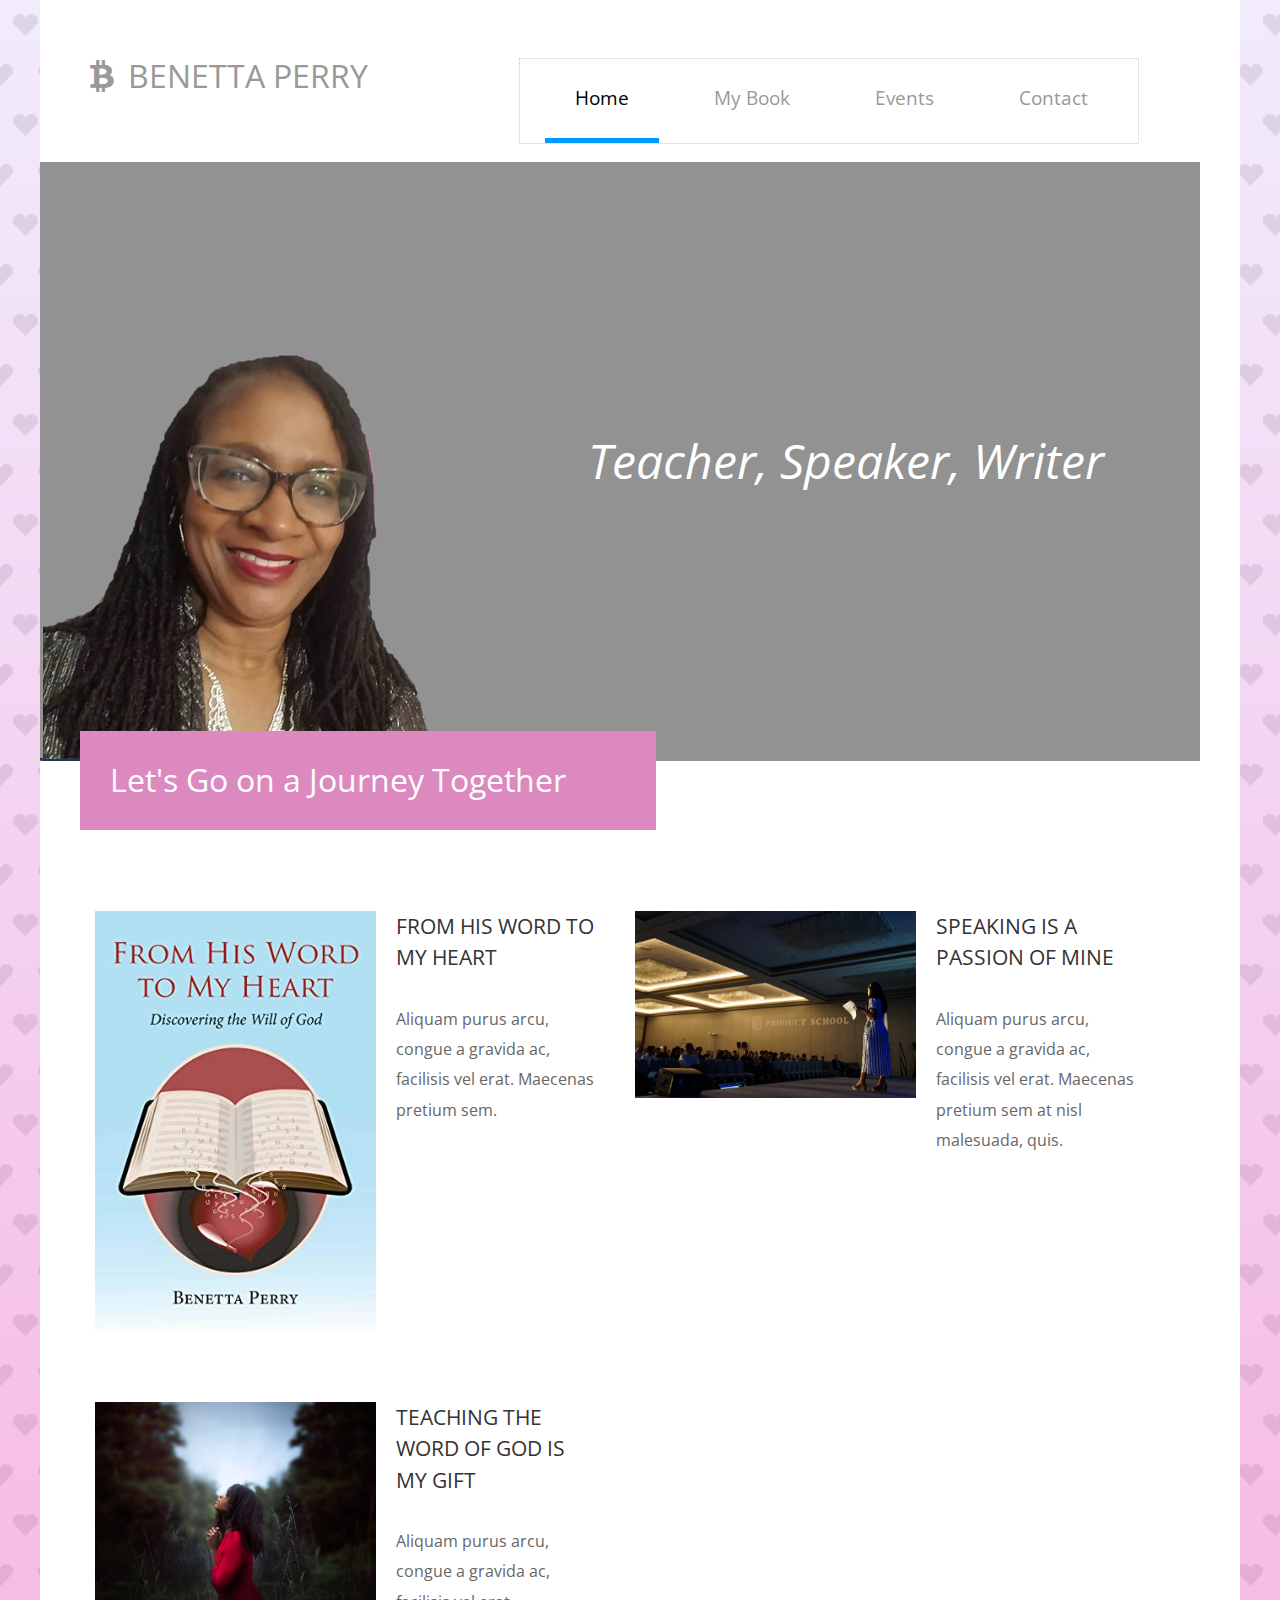
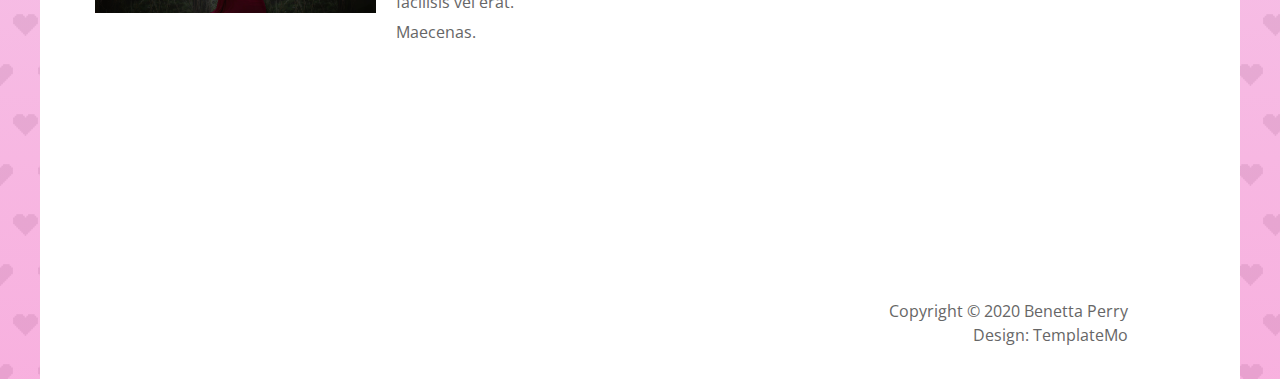
==== commit 97621b8a: "Making changes for iPad" ====
--- a/index.html
+++ b/index.html
@@ -90,7 +90,7 @@
                     </div>
                 </div>
                 
-                <div class="row tm-welcome-row">
+                <div class="row tm-welcome-row alignment">
                     <article class="col-lg-6 tm-media">
                         <img src="BPbookImage.jpg" alt="Welcome image" class="img-fluid tm-media-img" />
                         <div class="tm-media-body">
--- a/css/styles.css
+++ b/css/styles.css
@@ -23,6 +23,23 @@
     background-color: grey;
     color: white;
 }
+.event-container {
+    width: 50%;
+    display: flex;
+    align-self: center;
+}
+.image-container {
+    width: 100%;
+    height: 100%;
+    border: 2px solid green;
+    overflow: hidden;
+}
+.image {
+    width: 100%;
+}
+.alignment {
+    margin: 150px 0;
+}
 @media only screen and (min-width: 768px) {
     .tm-site-name {
         font-size: 2rem;
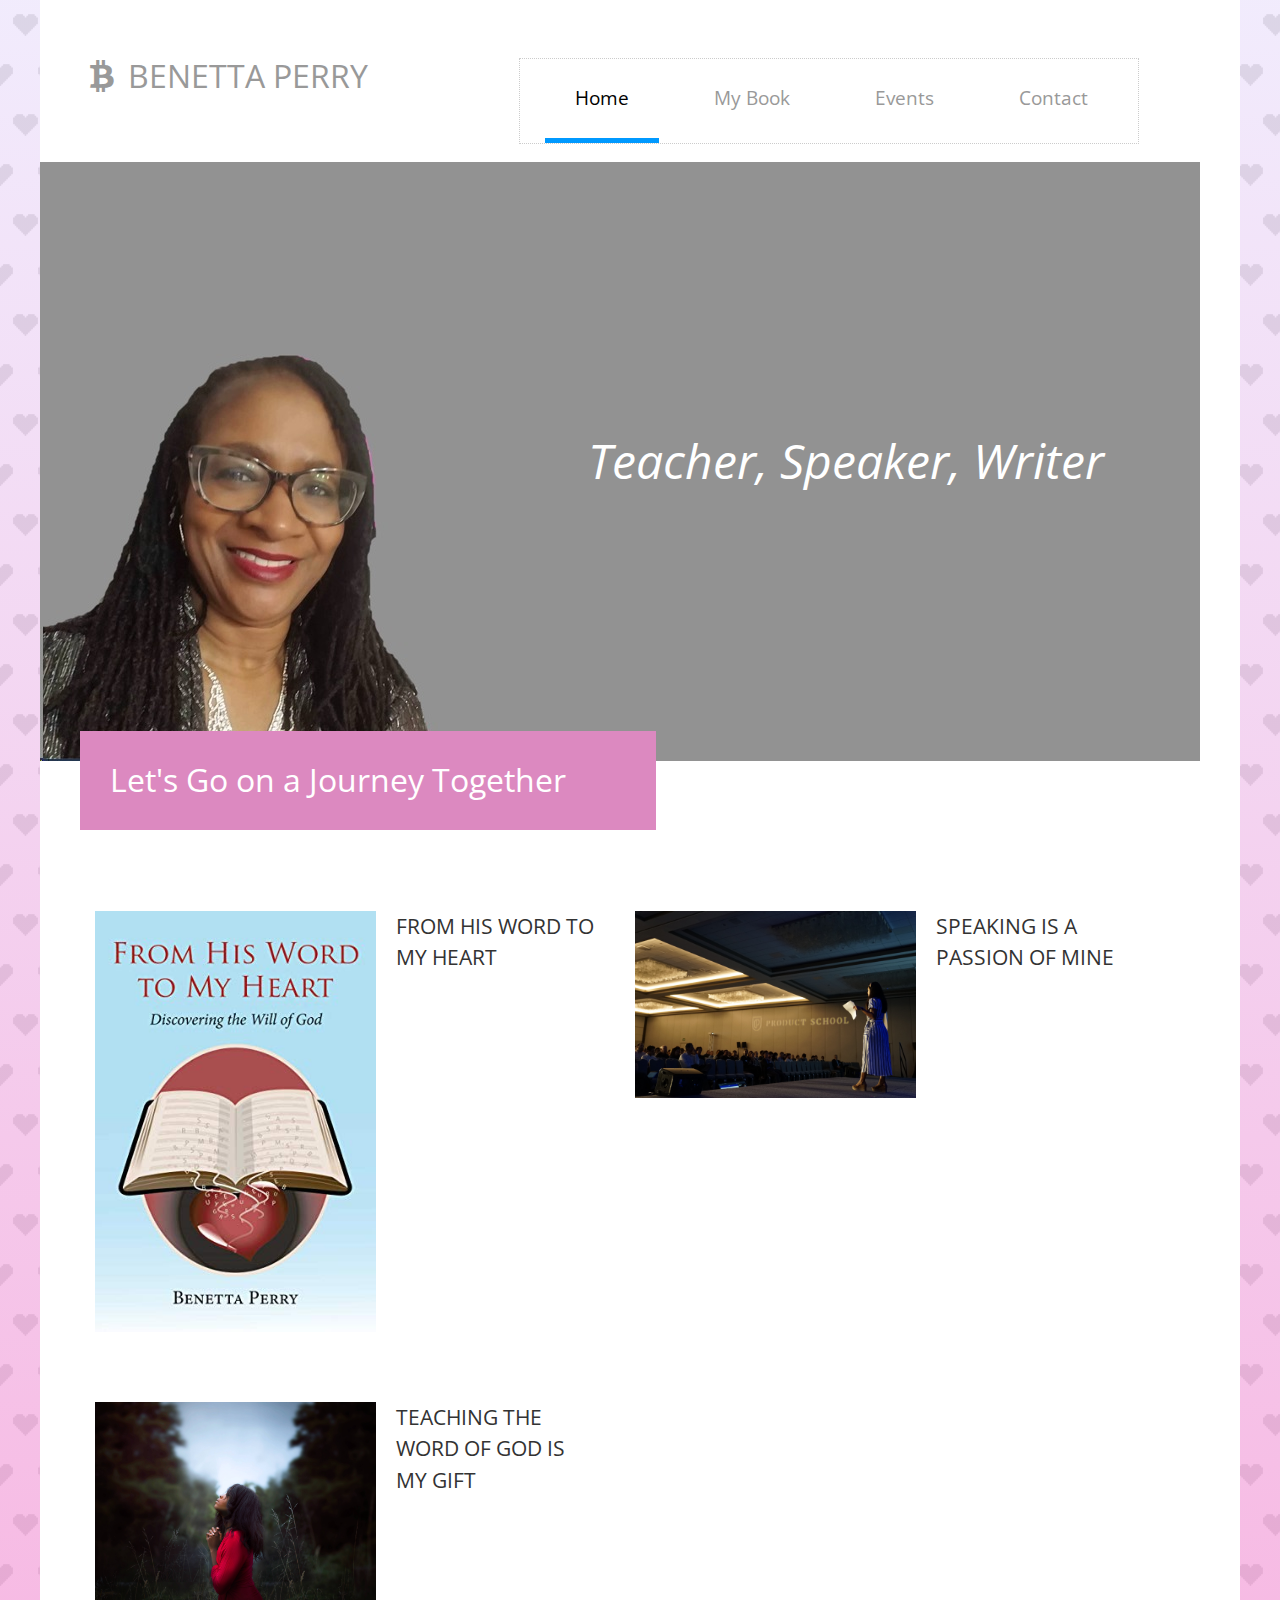
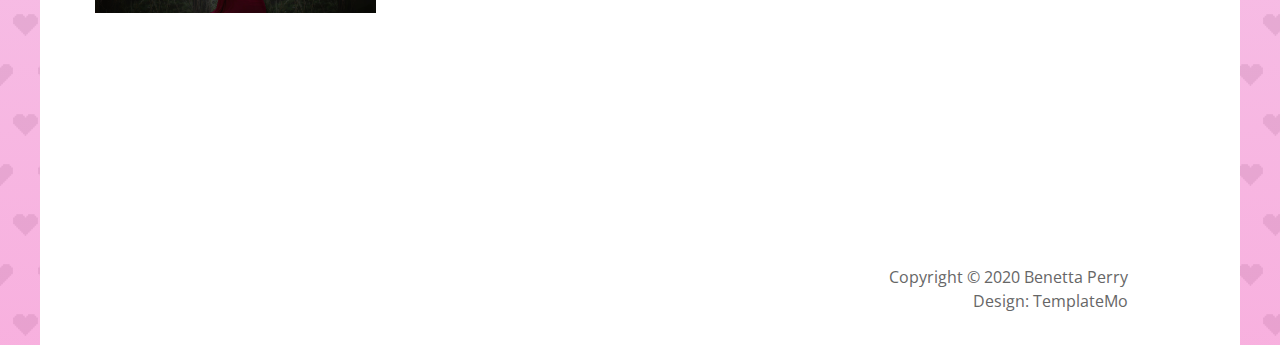
==== commit 01253b49: "Updated some links" ====
--- a/index.html
+++ b/index.html
@@ -94,26 +94,22 @@
                     <article class="col-lg-6 tm-media">
                         <img src="BPbookImage.jpg" alt="Welcome image" class="img-fluid tm-media-img" />
                         <div class="tm-media-body">
-                            <a href="#" class="tm-article-link"><h3 class="tm-article-title text-uppercase">
+                            <a href="company.html class="tm-article-link"><h3 class="tm-article-title text-uppercase">
                                 From His Word to My Heart</h3></a>
-                            <p>Aliquam purus arcu, congue a gravida ac, facilisis vel erat. Maecenas pretium sem.</p>
                         </div>
                     </article>
                     <article class="col-lg-6 tm-media">
                         <img src="img/woman-teaching.jpg" alt="Woman teaching" class="img-fluid tm-media-img" />
                         <div class="tm-media-body">
-                            <a href="#" class="tm-article-link"><h3 class="tm-article-title text-uppercase">
+                            <a href="services.html" class="tm-article-link"><h3 class="tm-article-title text-uppercase">
                                 Speaking is a passion of mine</h3></a>
-                            <p>Aliquam purus arcu, congue a gravida ac, facilisis vel erat. Maecenas pretium sem at nisl malesuada, quis.</p>
                         </div>
                     </article>
                     <article class="col-lg-6 tm-media">
                         <img src="img/womanPraying.jpg" alt="Woman praying" class="img-fluid tm-media-img" />
                         <div class="tm-media-body">
-                            <a href="#" class="tm-article-link"><h3 class="tm-article-title text-uppercase">
+                            <a href="services.html" class="tm-article-link"><h3 class="tm-article-title text-uppercase">
                                 Teaching the Word of God is my gift</h3></a>
-                            <p>Aliquam purus arcu, congue a gravida ac, facilisis vel erat. 
-                                Maecenas. </p>
                         </div>
                     </article>
                 </div>
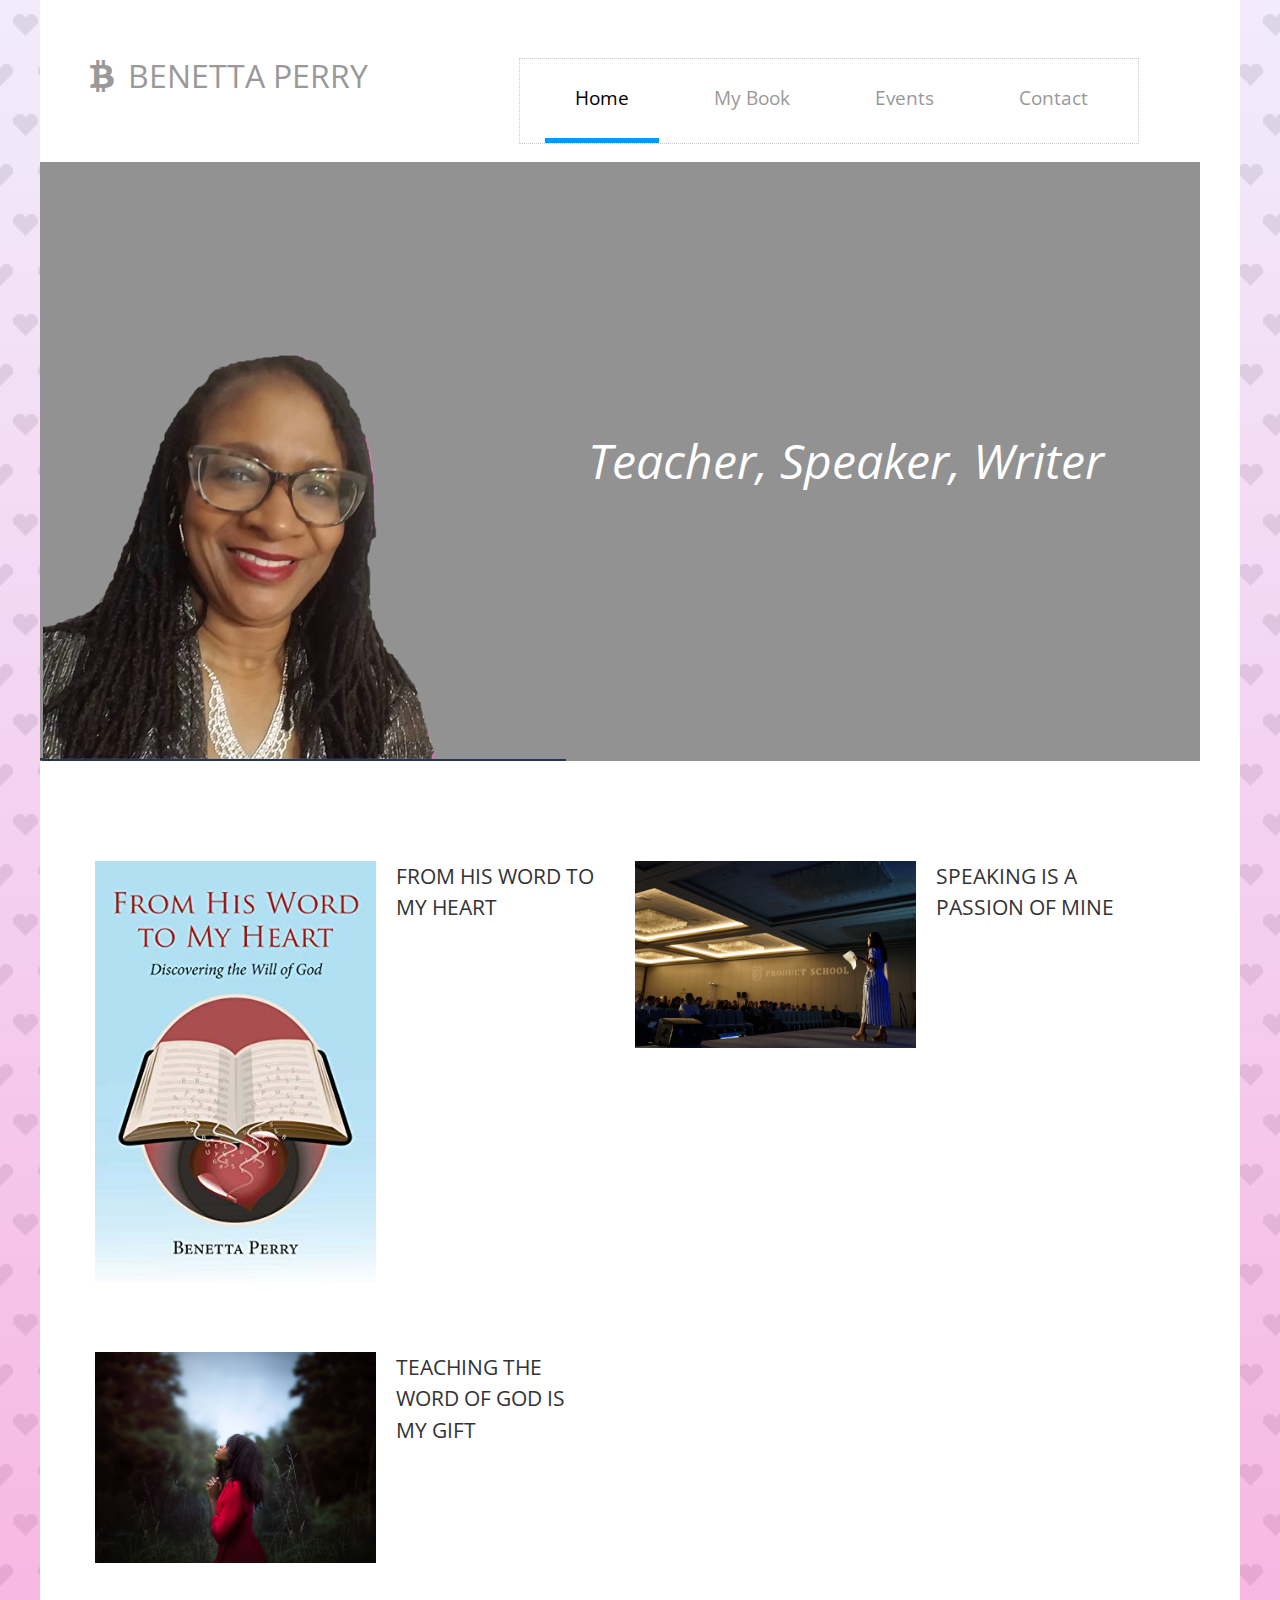
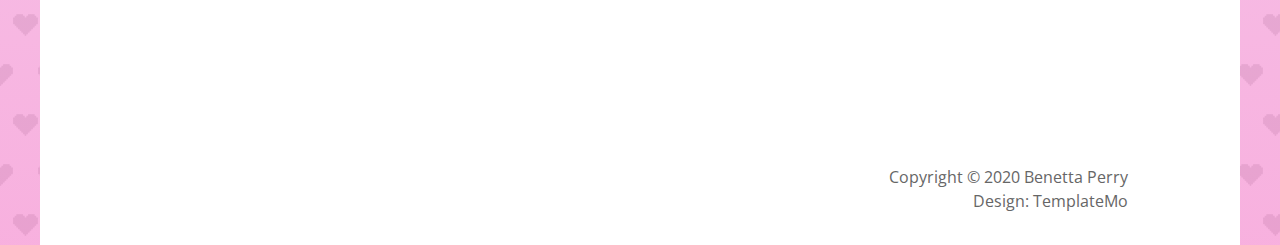
==== commit e8d4fa5e: "Removed pink bar" ====
--- a/index.html
+++ b/index.html
@@ -85,9 +85,6 @@
             <!-- Welcome section -->
             <section class="tm-welcome">
                 <div class="row">
-                    <div class="col-12">
-                        <h2 class="tm-section-header tm-header-floating">Let's Go on a Journey Together</h2>         
-                    </div>
                 </div>
                 
                 <div class="row tm-welcome-row alignment">
--- a/css/templatemo-new-vision.css
+++ b/css/templatemo-new-vision.css
@@ -14,6 +14,12 @@
     Button: #C99 (Pink)
     
 */
+.tm-header-floating {
+    position: absolute;
+    z-index: 100;
+    top: -100px;
+    margin-left: 0;
+}
 
 ul, h1, h2, h3, h4, p, figure {
     padding: 0;
@@ -101,10 +107,10 @@
 }
 
 .tm-about-bg { 
-    background-image: url(paperheart.jpg); 
+    background-image: url(paperheart.jpg);
+    background-color: white; 
     background-size: contain;
     background-position: center;
-    border: 2px solid blue;
 }
 .tm-services-bg { background-image: url(../img/new-vision-03.jpg); }
 .tm-contact-bg { 
@@ -257,12 +263,12 @@
     font-size: 1.4rem;
     padding: 25px 150px 25px 30px;
 }
-
+/*
 .tm-header-floating {
     position: absolute;
     z-index: 100;
-    top: -30px;
-}
+    top: -70px;
+}*/
 
 .tm-welcome-row {
     margin-top: 128px;
--- a/css/styles.css
+++ b/css/styles.css
@@ -31,14 +31,13 @@
 .image-container {
     width: 100%;
     height: 100%;
-    border: 2px solid green;
     overflow: hidden;
 }
 .image {
     width: 100%;
 }
 .alignment {
-    margin: 150px 0;
+    margin: 100px 0;
 }
 @media only screen and (min-width: 768px) {
     .tm-site-name {
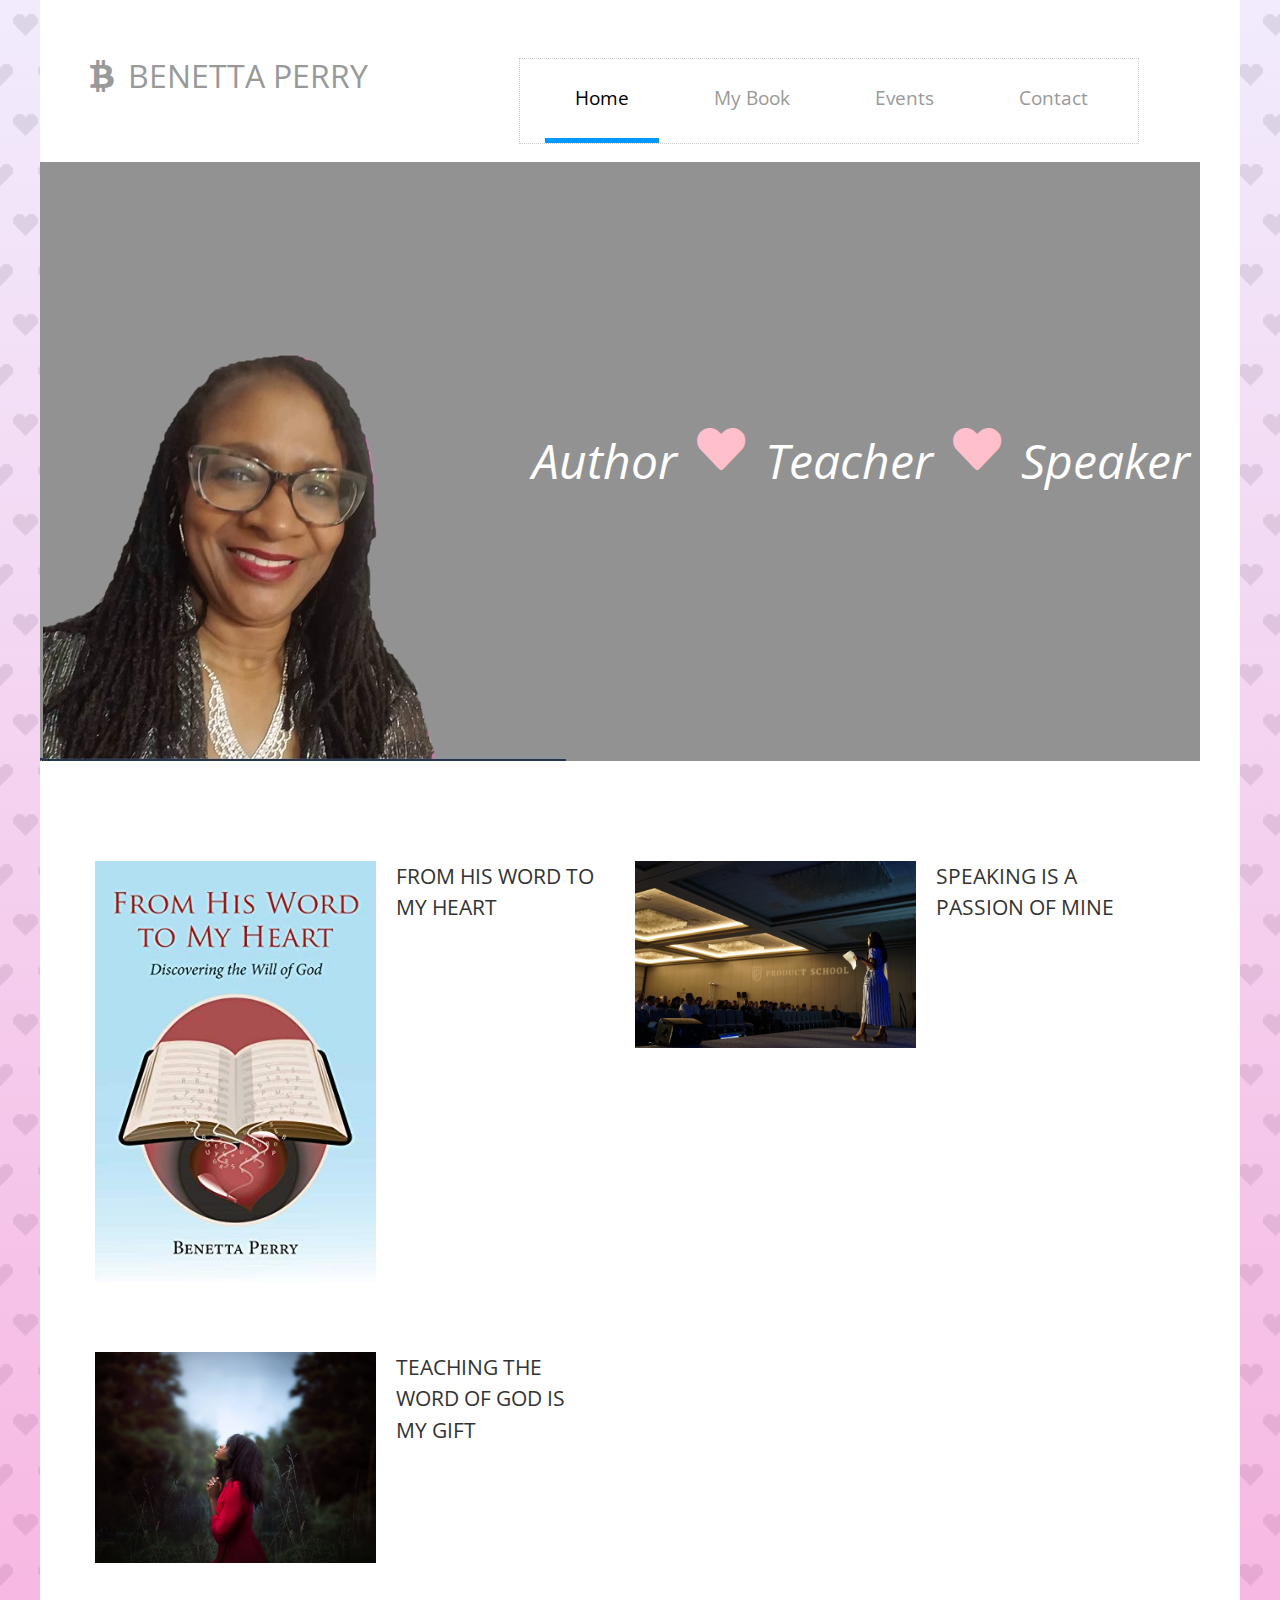
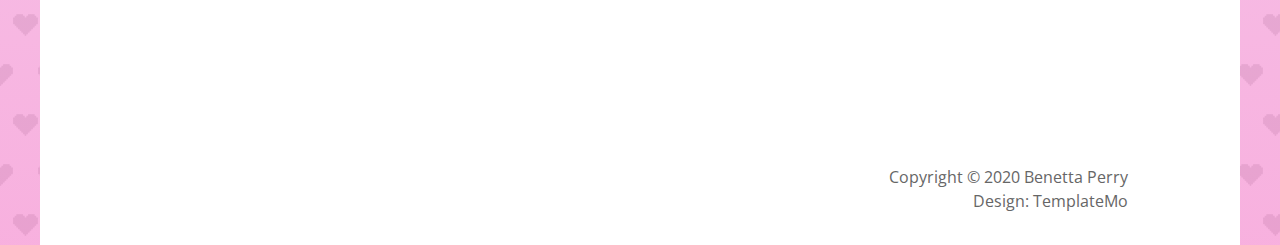
==== commit 2966cd7b: "Updated home page wording & styles" ====
--- a/index.html
+++ b/index.html
@@ -76,7 +76,12 @@
             <div class="col-12">
                 <div class="tm-main-bg hero">
                     <span class="hero-text">
-                        Teacher, Speaker, Writer</span></div>        
+                        <span class="hero-element">Author </span>
+                        <i class="fas fa-heart fa-1x tm-about-icon tm-about-icon-two hero-element"></i> 
+                        <span class="hero-element">Teacher </span>
+                        <i class="fas fa-heart fa-1x tm-about-icon tm-about-icon-two hero-element"></i> 
+                        <span class="hero-element">Speaker</span> 
+                    </span></div>        
             </div>
         </div>
         
--- a/css/templatemo-new-vision.css
+++ b/css/templatemo-new-vision.css
@@ -559,9 +559,14 @@
 
 .tm-about-icon {
     color: #09F;
-    min-width: 235px;
     display: flex;
     justify-content: center;
+}
+.tm-about-icon-two {
+    color: pink;
+}
+.tm-about-icon-three {
+    min-width: 235px;
 }
 
 @media (max-width: 600px) {
--- a/css/styles.css
+++ b/css/styles.css
@@ -1,9 +1,14 @@
 .hero-text {
     color: white;
-    font-size: 3rem;
-    padding: 2em 5em 2em 2em;
+    font-size: 2rem;
+    padding: 2em 0 2em 2em;
     font-style: italic;
     visibility: hidden;
+    display: flex;
+    flex-direction: row;
+}
+.hero-element {
+    padding: 10px;
 }
 .hero {
     display: flex;
@@ -56,7 +61,7 @@
 @media only screen and (min-width: 1024px) {
     .hero-text {
         visibility: visible;
-        padding-right: 2em;
+        padding-right: 0;
         font-size: 3rem;
     }
     .container-fluid {
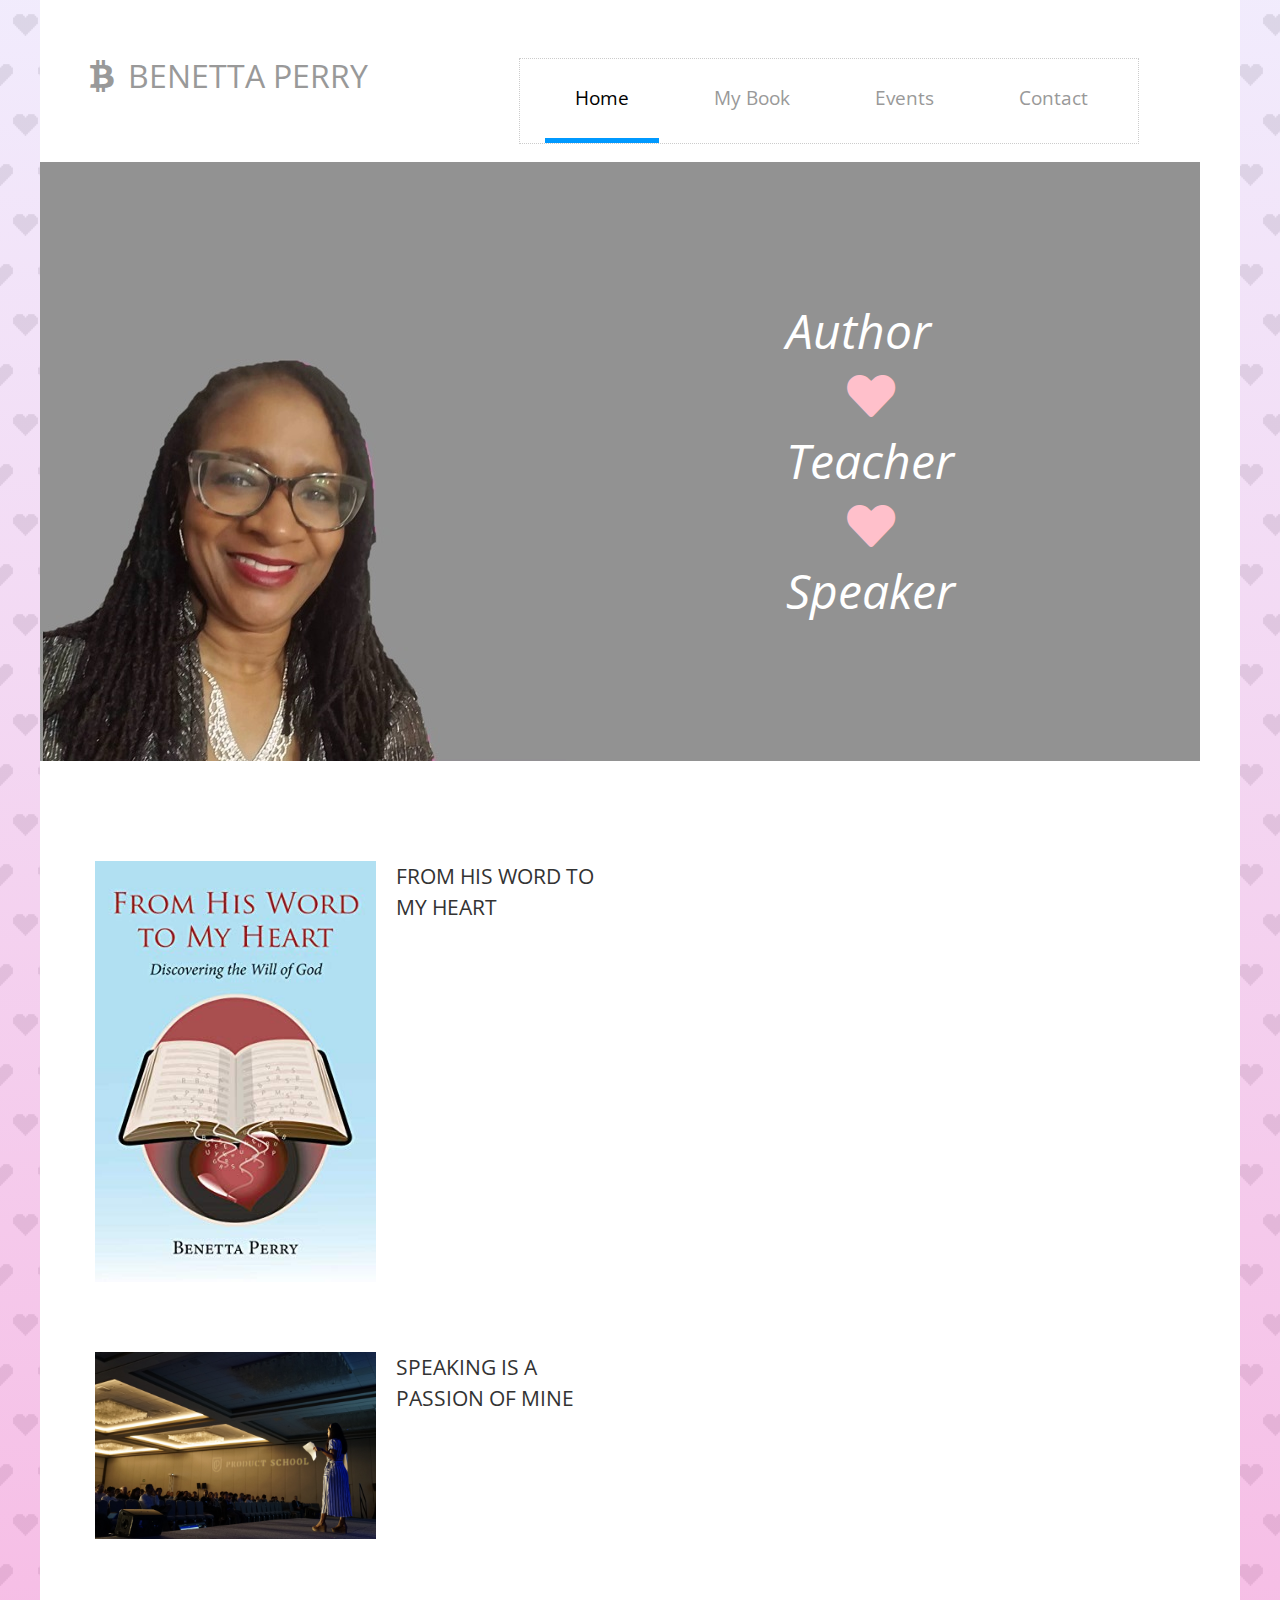
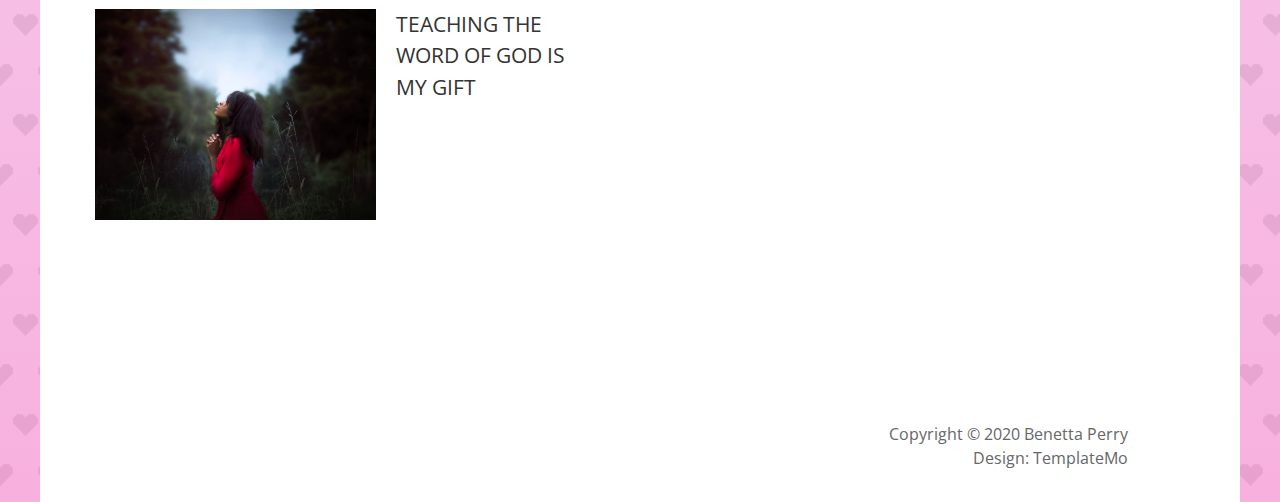
==== commit 656105a0: "Updated home page styles" ====
--- a/index.html
+++ b/index.html
@@ -96,7 +96,7 @@
                     <article class="col-lg-6 tm-media">
                         <img src="BPbookImage.jpg" alt="Welcome image" class="img-fluid tm-media-img" />
                         <div class="tm-media-body">
-                            <a href="company.html class="tm-article-link"><h3 class="tm-article-title text-uppercase">
+                            <a href="company.html" class="tm-article-link"><h3 class="tm-article-title text-uppercase">
                                 From His Word to My Heart</h3></a>
                         </div>
                     </article>
--- a/css/styles.css
+++ b/css/styles.css
@@ -1,14 +1,12 @@
 .hero-text {
     color: white;
     font-size: 2rem;
-    padding: 2em 0 2em 2em;
+    padding: 2em 2em 2em 2em;
     font-style: italic;
     visibility: hidden;
-    display: flex;
-    flex-direction: row;
 }
 .hero-element {
-    padding: 10px;
+    padding: 5px;
 }
 .hero {
     display: flex;
@@ -43,6 +41,7 @@
 }
 .alignment {
     margin: 100px 0;
+    flex-direction: column;
 }
 @media only screen and (min-width: 768px) {
     .tm-site-name {
@@ -51,7 +50,7 @@
     .hero-text {
         visibility: visible;
         padding: 0;
-        padding-right: 2em;
+        padding-right: 3em;
         font-size: 2rem;
     }
     .footer {
@@ -61,7 +60,17 @@
 @media only screen and (min-width: 1024px) {
     .hero-text {
         visibility: visible;
-        padding-right: 0;
+        padding-right: 3em;
+        font-size: 3rem;
+    }
+    .container-fluid {
+        padding-right: 5em;
+    }
+}
+@media only screen and (min-width: 1240px) {
+    .hero-text {
+        visibility: visible;
+        padding-right: 5em;
         font-size: 3rem;
     }
     .container-fluid {
